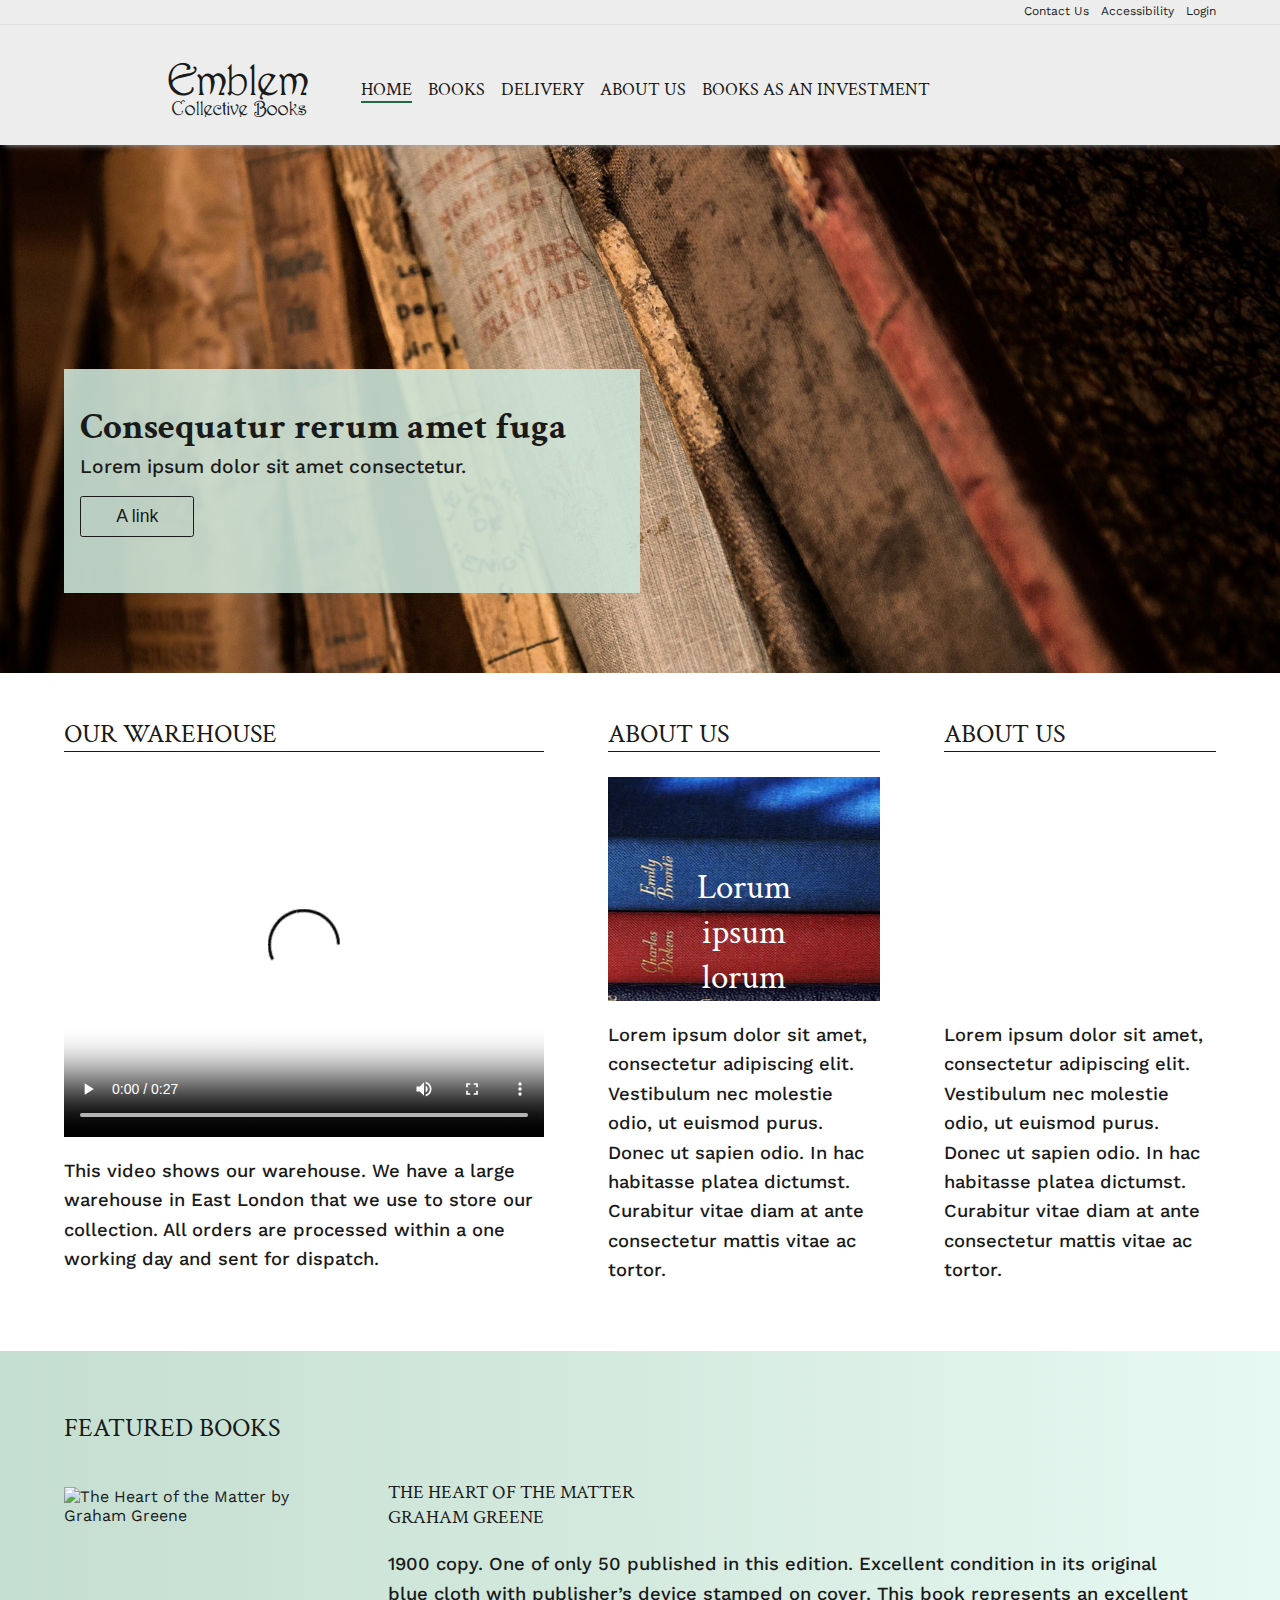
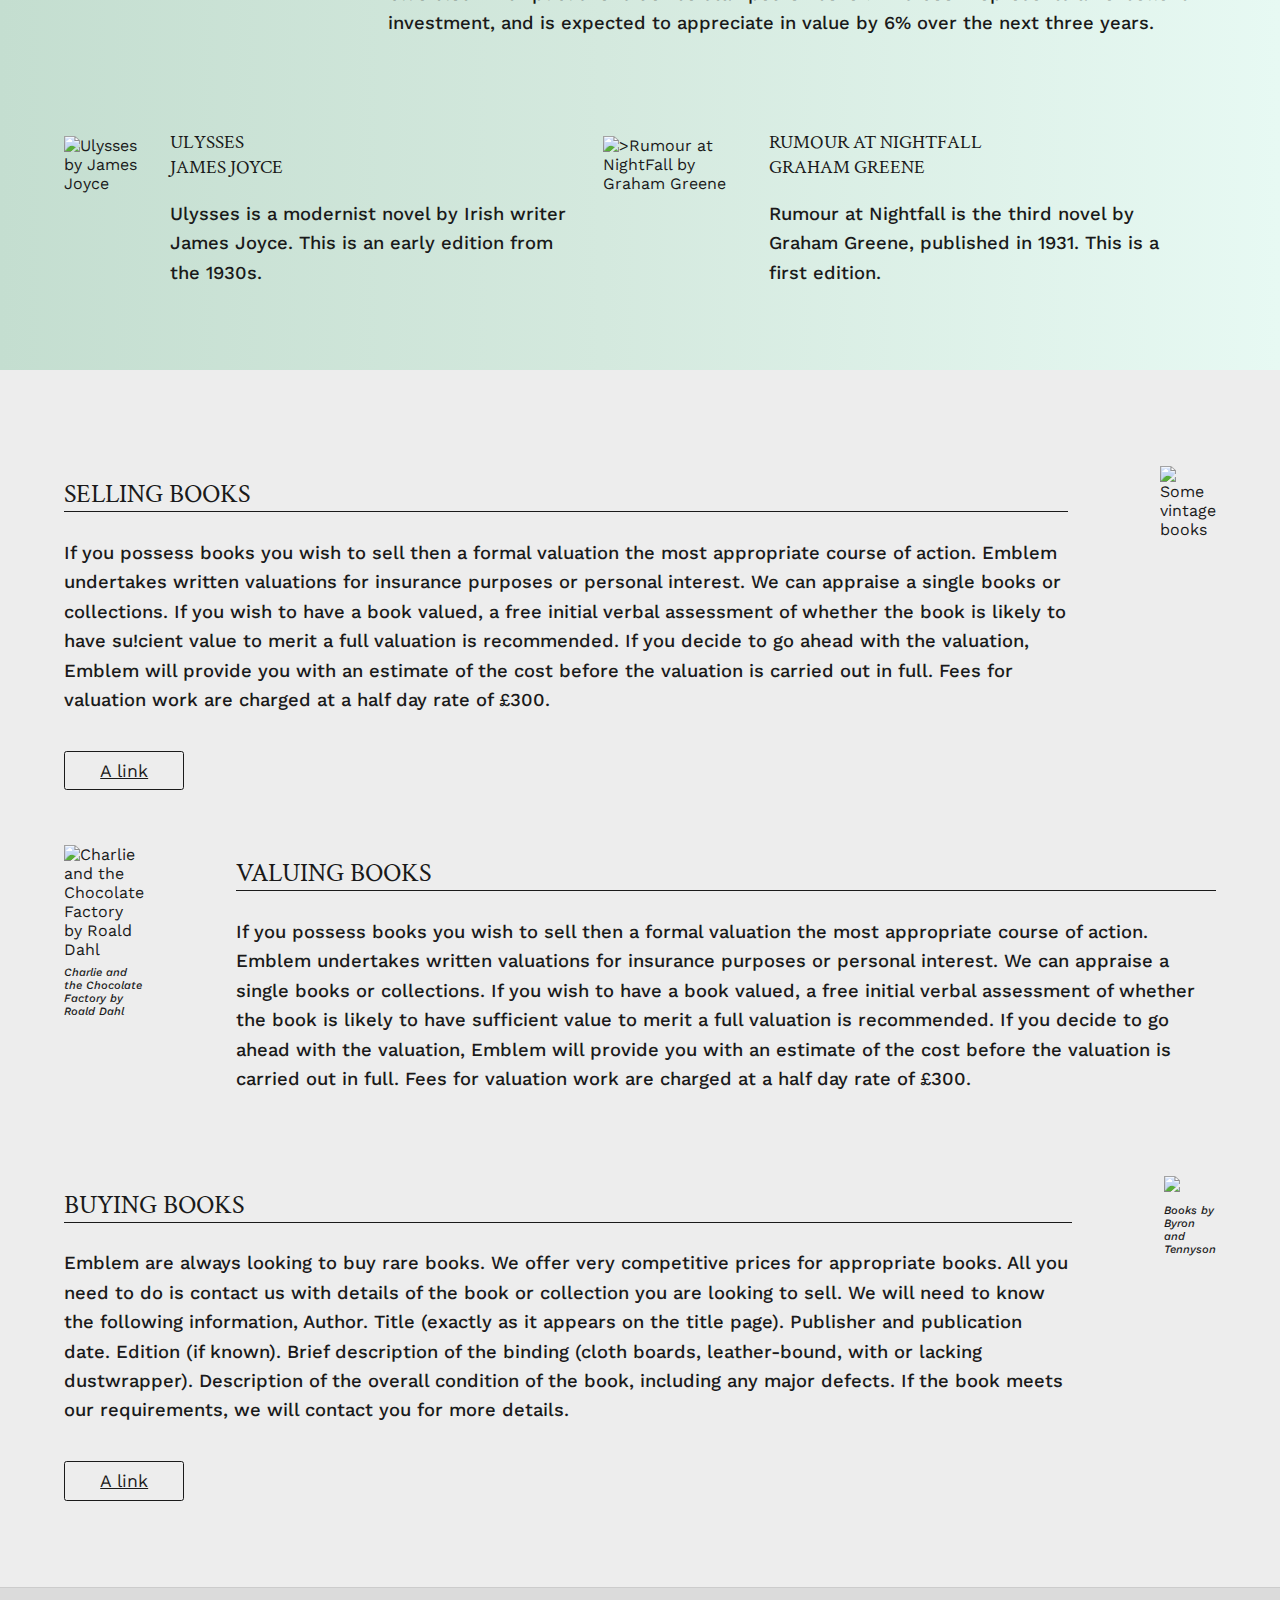
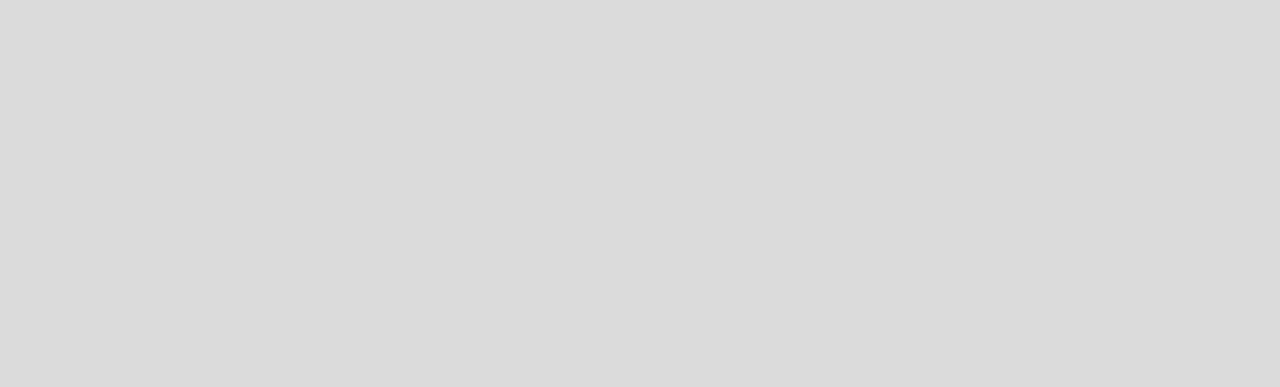
==== index.html @ 1618ce31 "add extra video" ====
<!DOCTYPE html>
<html lang="en">

<head>
    <meta charset="UTF-8">
    <meta name="viewport" content="width=device-width, initial-scale=1.0">
    <meta http-equiv="X-UA-Compatible" content="ie=edge">
    <style>
        @import url('https://fonts.googleapis.com/css?family=Crimson+Text|Work+Sans|Source+Sans+Pro');
    </style>
    <!--[if lt IE 9]>
    <script src="./js/html5shiv.js"></script> 
    <![endif]-->
    <link rel="stylesheet" href="./css/styles.css">

    <title>Document</title>
</head>

<body>
    <header class="mainheader" role="banner">
        <div class="skiplink">
            <a href="#content" title="Go to main content of
                page">Skip to main content</a>
        </div>
        <div class="commonlinkscontainer">
            <nav class="commonlinks" role="navigation">
                <ul>
                    <li><a href="#">Contact Us</a></li>
                    <li><a href="#">Accessibility</a></li>
                    <li><a href="#">Login</a></li>
                </ul>
            </nav>
        </div>
        <div class="logonav">
            <div class="nav-header">
                <div class="logo"></div>
                <h1>Emblem <span class="smaller">Collective Books</span></h1>
            </div>
            <nav role="navigation">
                <ul class="nav-links">
                    <li><a href="#" id="current">Home</a></li>
                    <li><a href="books.html" target="_blank">Books</a></li>
                    <li><a href="#">Delivery</a></li>
                    <li><a href="#">About Us</a></li>
                    <li><a href="#">Books as an investment</a></li>
                </ul>
            </nav>
        </div>
    </header>

    <div class="leadimage" role="banner">
        <!-- https://pixabay.com/photos/book-read-old-literature-pages-1659717/ -->
        <div class="positiontext">
            <div class="heading-text">
                <h2> Consequatur rerum amet fuga</h2>
                <p>Lorem ipsum dolor sit amet consectetur.</p>
                <button class="main-button">A link</button>
            </div>
        </div>
    </div>
    <main role="main" id="content">
        <div class="intro-container">
            <section class="intro-col lead">
                <h3>Our Warehouse</h3>
                <div class="center">
                    <video  width="480" height="360" controls
                        poster="./images/logos/emblem_logo.png" preload="metadata" aria-describedby="v1">
                        <source src="./video/emblem_video.webm" type="video/webm"/>
                        <source src="./video/emblem_video.mp4" type="video/mp4"/>
                        <source src="./video/emblem_video.ogg" type="video/ogg"/>
                        <p>Sorry, your browser does not support video.
                    </video>
                </div>
                <p id="v1">This video shows our warehouse. We have a large warehouse in East London that we use to store our collection. All orders
                    are processed within a one working day and sent for dispatch. </p>

            </section>
            <section class="intro-col">
                <h3>About us</h3>
                <div class="parentimage">
                    <div class="colimage" id="about">
                        <h4 class="abouttext">Lorum ipsum lorum ipusm </h4>
                    </div>
                </div>
                <p>Lorem ipsum dolor sit amet, consectetur adipiscing elit. Vestibulum nec molestie odio, ut euismod
                    purus. Donec ut sapien odio. In hac habitasse platea dictumst.
                    Curabitur vitae diam at ante consectetur mattis vitae ac tortor.</p>

            </section>
            <section class="intro-col">
                <h3>About us</h3>
                <div class="parentimage">
                    <div class="colimage" id="book">
                        <h4 class="abouttext">Lorum ipsum lorum ipusm </h4>
                    </div>
                </div>
                <p>Lorem ipsum dolor sit amet, consectetur adipiscing elit. Vestibulum nec molestie odio, ut euismod
                    purus. Donec ut sapien odio. In hac habitasse platea dictumst.
                    Curabitur vitae diam at ante consectetur mattis vitae ac tortor.</p>
            </section>
        </div>
        <div class="highlightcontainer">
            <section class="books">
                <h3>Featured Books</h3>
                <article class="booklist feature">
                    <figure>
                        <img src="./images/home/heartmatter.png" alt="The Heart of the Matter by Graham Greene">
                    </figure>
                    <div class="background"></div>
                    <div class="booktext">
                        <h4>The Heart of the Matter <span>Graham Greene</span></h4>
                        <p>1900 copy. One of only 50 published in this edition. Excellent condition in its original blue
                            cloth with publisher’s device stamped on cover. This book represents an excellent
                            investment, and is expected to
                            appreciate in value by 6% over the next three years.</p>
                    </div>
                </article>
                <div class="booklist">
                    <article class="non-featured">
                        <figure>
                            <img src="./images/home/joyce.png" alt="Ulysses by James Joyce">
                        </figure>

                        <div>
                            <h4>Ulysses <span>James Joyce</span></h4>
                            <p>Ulysses is a modernist novel by Irish writer James Joyce. This is an early edition from
                                the 1930s. </p>
                        </div>
                    </article>
                    <article class="non-featured">
                        <figure>
                            <img src="./images/home/rumour.png" alt=">Rumour at NightFall by Graham Greene">
                        </figure>
                        <div>
                            <h4>Rumour at NightFall <span>Graham Greene</span></h4>
                            <p>Rumour at Nightfall is the third novel by Graham Greene, published in 1931. This is a
                                first edition.</p>
                        </div>
                    </article>
                </div>
            </section>
        </div>
        <div class="container-secondary">
            <section class="bsvtext selling">
                <div class="text">
                    <h3>Selling Books</h3>
                    <p>If you possess books you wish to sell then a formal valuation the most appropriate course of
                        action. Emblem undertakes written valuations for insurance purposes or personal interest. We can
                        appraise a single books or collections.
                        If you wish to have a book valued, a free initial verbal assessment of whether the book is
                        likely to have su!cient value to merit a full valuation is recommended. If you decide to go
                        ahead with the valuation, Emblem will provide you with an estimate of the cost before the
                        valuation is carried out in full.
                        Fees for valuation work are charged at a half day rate of £300.
                    </p>
                    <a href="/" class="main-button dark">A link</a>
                </div>
                <figure>
                    <img src="./images/home/oldbooks.jpg" alt="Some vintage books">
                    <!-- CC from Flickr https://www.flickr.com/groups/67078055@N00/ -->
                </figure>
            </section>
            <section class="bsvtext valuing">
                <figure>
                    <img src="./images/home/charlie.jpg" alt="Charlie and the Chocolate Factory by Roald Dahl">
                    <figcaption>Charlie and the Chocolate Factory by Roald Dahl</figcaption>
                </figure>
                <div class="text">
                    <h3>Valuing Books</h3>
                    <p>If you possess books you wish to sell then a formal valuation the most appropriate course of
                        action. Emblem undertakes written valuations for insurance purposes or personal interest. We can
                        appraise a single books or collections.
                        If you wish to have a book valued, a free initial verbal assessment of whether the book is
                        likely to have sufficient value to merit a full valuation is recommended. If you decide to go
                        ahead with the valuation, Emblem will provide you with an estimate of the cost before the
                        valuation is carried out in full. Fees for valuation work are charged at a half day rate of
                        £300.

                    </p>
                </div>
            </section>
            <section class="bsvtext selling">
                <div class="text">
                    <h3>Buying books</h3>
                    <p>Emblem are always looking to buy rare books. We offer very competitive prices for appropriate
                        books. All you need to do is contact us with details of the book or collection you are looking
                        to sell. We will need to know the following information,

                        Author.
                        Title (exactly as it appears on the title page).
                        Publisher and publication date.
                        Edition (if known).
                        Brief description of the binding (cloth boards, leather-bound, with or lacking dustwrapper).
                        Description of the overall condition of the book, including any major defects.
                        If the book meets our requirements, we will contact you for more details.

                    </p>
                    <a href="/" class="main-button dark">A link</a>
                </div>
                <figure>
                    <img src="./images/home/byron.jpg">
                    <!-- CC from pxhere https://pxhere.com/en/photo/1457081 -->
                    <figcaption>Books by Byron and Tennyson</figcaption>
                </figure>
            </section>


        </div>
    </main>
    <div class="footercontainer">
        <footer role="contentinfo"></footer>
    </div>
</body>

</html>
---- css/styles.css ----
/* import font */
@font-face {
  font-family: Parisr;
  src: url('../fonts/parisr.woff') format("woff"),
    url('../fonts/parisr.eot?#iefix') format("embedded-opentype"),
    url('../fonts/parisr.ttf') format("truetype"),
    url('../fonts/parisr.svg') format("svg");
  font-weight: normal;
  font-style: normal;
}

/* browser resest */
* {
  box-sizing: border-box;
  padding: 0;
  margin: 0;
}
/* display all html5 elements as blocks */
section, article, header, footer, nav, aside, main {
  display: block; 
}
  

/* set font-size to 100% */
html {
  font-size: 100%;
}

/* global font-styles */
body {
  font-family: 'Work Sans', Helvetica, Arial, sans-serif;
  color: #1a1a1a;
}

.skiplink {
  position: absolute;
  left: -10000px;
}
.skiplink:focus {
left: 0;
background-color: #4c712b; color: #ffff00;
}


/* typography */
h1 {
  font-family: 'Parisr';
  font-size: 2.9em;
  display: block;
  line-height: .6em;
  color: #1a1a1a;
  font-weight: 300;
  display: inline-block;
}

h2 {
  font-family: 'Crimson Text', serif;

}

.intro  {
  font-size: 1.8em;
  text-transform: uppercase;
  border-bottom: 1px solid #1a1a1a;
}

h3 {
  font-size: 1.6em;
  margin: .5em 0 1em 0;
  font-family: 'Crimson Text', serif;
  font-weight: 200;
  text-transform: uppercase;
  border-bottom: 1px solid #1a1a1a;
}

h4 {
  font-size: 1.4em;
  margin: .5em 0 1em 0;
  font-family: 'Crimson Text', serif;
  font-weight: 200;
}

p {
  font-size: 1.15em;
  color: #1a1a1a;
  margin: 1em 0;
  line-height: 1.6em;
  font-weight: 500;
}

figcaption{
  font-size: .7em;
  color: #1a1a1a;
  margin-top: .7em;
  font-weight: 500;
  font-style: italic;

}

p a{
  color:#236841;
  font-weight: 900;
}



.leadimage h2 {

  color: #1a1a1a;
  line-height: 1em;
  margin-top: .6em;
  font-size: 2.3em;
  line-height: 1.1em;
}

.leadimage p {
  line-height: 1em;
 
  color: #1a1a1a;
  margin: .5em 0 .4em 0em;
  font-size: 1.2em;
}

.smaller {
  font-size: .45em;
  display: block;
  margin-left: .2em;
}


.mainheader {
  position: relative;
  width: 100%;
  background-color: #ededed;
  box-shadow: 0 4px 6px -4px #a7a4a4;
  z-index: 1;
}

.commonlinks {
  width: 90%;
  margin: auto;
}

.commonlinkscontainer {
  border-bottom: 1px solid #ddd;

  height: 1.55em;
  width: 100%;

}

.commonlinks ul {
  list-style: none;
  display: flex;
  justify-content: flex-end;
  padding-top: .25em;
}

.commonlinks li {
  font-size: .75em;
  padding-left: 1em;
}

.commonlinks li a {
  color: #1a1a1a;
  text-decoration: none;
}

.commonlinks li a:hover, a:focus {
  text-decoration: underline;
}

.logonav {
  display: flex;
  justify-content: flex-start;
  align-items: center;
  padding: 1em 0 .4em 0;
  width: 90%;
  margin: auto;
}

.nav-header {
  display: block;
  width: 18.2em;
  margin-bottom: 1em;
}

.logo {
  background-image: url('../images/logos/logo.png');
  height: 74px;
  width: 96px;
  display: inline-block;
  background-position: center;
  margin-right: .2em;
}

.nav-links li {
  list-style: none;
  display: inline-block;
  font-size: 1.15em;
  font-weight: 100;
  font-family: 'Crimson Text', Georgia, serif;
  text-transform: uppercase;
}

.nav-links li  a {
  margin: .4em .3em;
  text-decoration: none;
  color: #1a1a1a;
}

.nav-links a:hover, a:focus {
  border-bottom: 2px solid #226841;
  transition-duration: .1s;
 
}

#current {
  border-bottom: 2px solid #226841;
}

/* MEDAI QUERIES FOR HEADER/NAVIGATION */
@media (max-width:1024px) {
  .logonav {
    flex-direction: column;
    align-items: flex-start;
  }

  .nav-links {
    margin-bottom: 1em;
  }
}



@media (max-width:660px) {
  nav {
    width: 100%;
  }

  #current {

    background-color: #ededed;
    color: #1a1a1a;
    border-bottom: 1px solid #535353;
  }

  #current:hover ,  #current:focus{
    color: #226841;
  }

  .logonav {
    flex-direction: column;
    width: 90%;
  }

  .nav-links {
    height: auto;
    display: flex;
    flex-direction: column;
    background-color: #ededed;
  }

  .nav-links li a {
    display: block;
    color: #1a1a1a;
    border-bottom: 1px solid #535353;
    padding-bottom: .2em;
  }

  .nav-links li a:hover  a:focus{
    border-bottom: 1px solid #535353;
    background-color: #ededed;
    color: #226841;
    width: fit-content;
    font-weight: 900;
  }
}

/* lead image */

.leadimage {
  height: 33em;
  background-image: url('../images/home/book3.jpg');
  background-repeat: no-repeat;
  background-size: cover;
  background-position: center;
  position: relative;
  width: 100%;
  z-index: -1;

}

.positiontext {
  width: 90%;
  margin: auto;
}

/* .leadimage:before {
  content: '';
  position: absolute;
  top: 0;
  right: 0;
  bottom: 0;
  left: 0;
  background: linear-gradient(45deg, rgba(0, 0, 0, 0.75) 0%, rgba(0, 0, 0, 0) 100%);
  opacity: .6;
} */

.main-button {
  border: 1px solid #1a1a1a;
  background-color: rgba(255, 255, 255, 0);
  color: #1a1a1a;
  padding: .5em 2em;
  font-size: 1.2em;
  border-radius: .15em;
  margin-top: .7em;
  font-size: 1.1em;
}

.main-button.dark {
  border: 1px solid #1a1a1a;
  background-color: rgba(255, 255, 255, 0);
  color: #1a1a1a;
  padding: .5em 2em;
  margin-top: 2.7em;
}

.main-button:hover, .main-button:focus  {
  background-color: #f5f5f5;
  color: #1a1a1a;
  transition: .3s;
  border: 1px solid #1a1a1a;
}

.main-button.dark:hover, .main-button.dark:focus{
  background-color: #1a1a1a;
  color: #f5f5f5;
  transition: .3s;
  border: 1px solid #f5f5f5;
}


.heading-text {
  width: 36em;
  background-color: rgba(204, 227, 215, 0.9);
  padding: 1em;
  height: 14em;
  position: relative;
  top: 14em;
}

main {
  width: 100%;
}

.intro-container {
  width: 90%;
  margin: auto;
  display: flex;
  flex-direction: row;
  flex-wrap: wrap;
  padding: 1em 0 3em 0;
  justify-content: space-between;
}

.intro-col {
  width: 17em;
  text-align: left;
  margin-top: 1em;
}

.intro-col.lead {
  width: 480px;
}

video {
  display: block;
}

.parentimage {
  width: 17em;
  height: 14em;
  margin: auto;
  overflow: hidden;
}

.colimage {
  width: 100%;
  height: 100%;
  background-repeat: no-repeat;
  -webkit-transition: all .5s;
  -moz-transition: all .5s;
  -o-transition: all .5s;
  transition: all .5s;
  background-position: center;
}

#about {
  background-image: url('../images/home/wuthering.jpg');
  background-position: center;
}
#book {
  background-image: url('../gatsby.jpg');
  
}


.colimage h4 {
  display: block;
  font-size: 35px;
  color: #ffffff !important;
  font-family: sans-serif;
  text-align: center;
  margin: auto;
  font-family: 'Crimson Text', serif;
  height: 50px;
  cursor: pointer;
  position: relative;
  top: 2.5em;
  /*text-decoration: none;*/
}


.colimage:before {
  content: "";
  display: none;
  height: 100%;
  width: 100%;
  position: absolute;
  top: 0;
  left: 0;
  background-color: rgba(145, 180, 162, 0.897);
}

.parentimage:hover .colimage:before,
.parentimage:focus .colimage:before {
  display: block;
}

.parentimage:hover .colimage,
.parentimage:focus .colimage {
  transform: scale(1.2);
}

@media (max-width:1024px) {
  .heading-text {
    top: 12.5em;
    width: 85%;
  }

  .intro-container {
    flex-direction: column;
    width: 85%;
  }

  .intro-col {
    width: 100%;
    margin: 1em auto;
  }

  .intro-col.lead {
    width: 100%;
    margin: 1em auto;
  }


  .parentimage {
    width: 25em;
    margin: auto;
    height: 18.75em;
  }

  .center {
    width: 25em;
    margin: auto;
  }
  /* video needs to be smaller on smaller screens - otherwise width is defined in html  */
  video {
    width: 400px;
    height: 300px;
  }

}

.abouttext {

  width: 60%;
  color: white;
  font-size: 2.5em;
  font-family: 'Crimson Text';
}

.highlightcontainer {
  background: rgb(196, 222, 208);
  background: linear-gradient(90deg, rgba(196, 222, 208, 1) 0%, rgba(212, 233, 222, 1) 47%, rgba(231, 249, 243, 1) 100%);
  padding: 3em 0 2em 0;
}

.books {
  width: 90%;
  margin: auto;
}

.books h3 {
  border-bottom: 0;
}

.booklist.feature {
  display: flex;
  justify-content: flex-start;
  padding-bottom: 1em;
  flex-wrap: nowrap;
}


.booklist {
  display: flex;
  justify-content: space-between;
  padding-right: 1em;
}



.booklist span {
  display: block;
}



.booklist h4 {
  font-size: 1.2em;
  text-transform: uppercase;
}



.booktext {
  width: 85%;

  padding-bottom: 3em;
}

.non-featured {
  display: flex;
  justify-content: flex-start;
  padding-bottom: 2em;
  padding-right: 2em;
}

.books img {
  margin: 1em 2em 0 0;
}

@media (max-width:1024px) {
  .books {
    width: 85%;

  }

  .booklist {
    flex-direction: column;
  }

  .booklist.feature {
    flex-direction: row;
  }

  .booktext {
    width: auto;
    padding-bottom: 0;
  }

  .non-featured {
    padding-right: 0;
  }
}






.container-secondary {
  background-color: #ededed;
  width: 100%;

  padding: 4em 0;



}


.bsvtext {
  padding: 2em 0;
  display: flex;
  justify-content: space-between;
  width: 90%;
  margin: auto;


}


.bsvtext.selling h3 {
  margin-right: 3.59375em;

}


.bsvtext.selling p {
  margin-right: 5em;
  padding-bottom: 1.5em;
}

.bsvtext.valuing p {
  margin-left: 5em;
}

.bsvtext.valuing h3 {
  margin-left: 3.59375em;
}

.bsv.selling img {
  width: 25em;
  height: auto;
  margin-top: 3em;
}



@media (max-width:1024px) {

  .bsvtext {
    padding: 1em 0;
    display: flex;
    flex-direction: column;
  }

  .bsvtext img {
    display: none;
  }

  .bsvtext.valuing h3 {
    margin-left: 0;
  }
  .bsvtext.selling h3 {
    margin-right: 0em;

  }

  .bsvtext.valuing p {
    margin: 1em 0;
  }

  .bsvtext.selling p {
    margin: 1em 0;
  }

}


.footercontainer {
  border-top: 1px solid #cccccc;
  background-color: #DBDBDB;
  height: 25em;
}
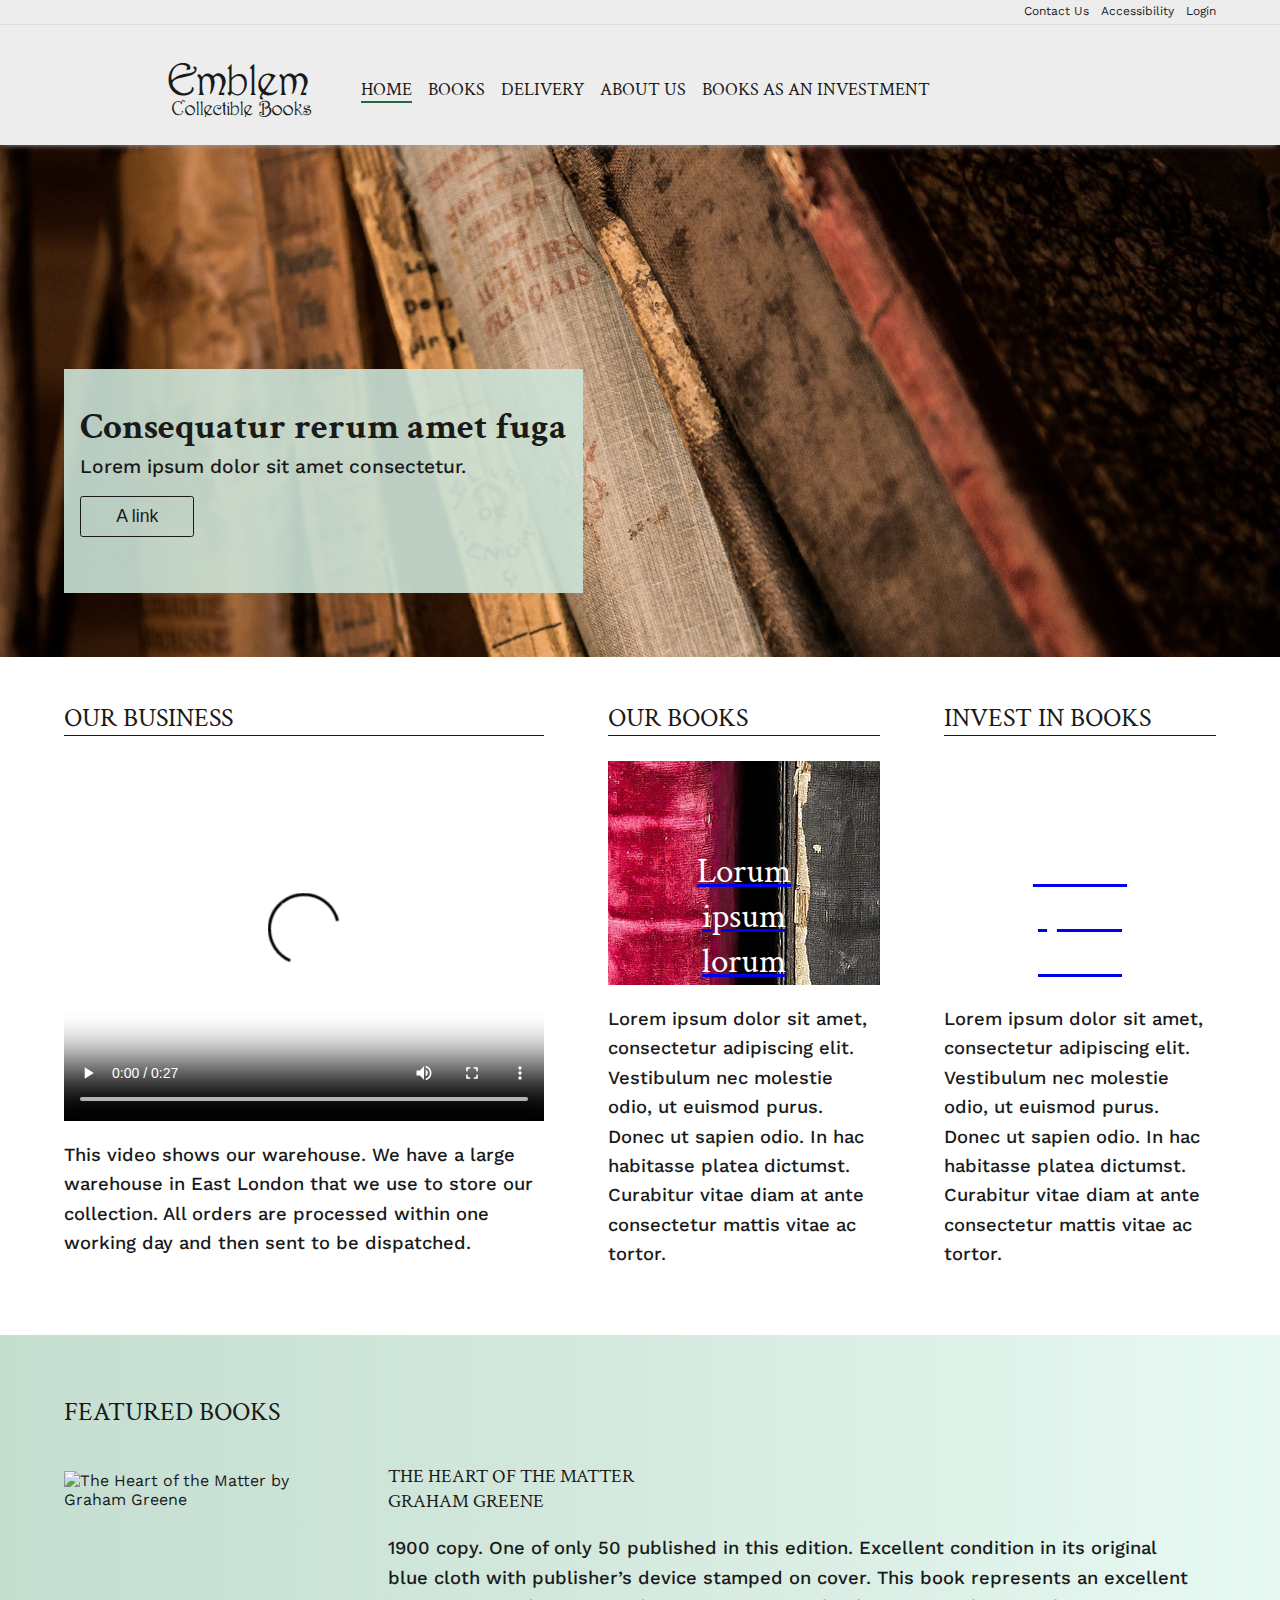
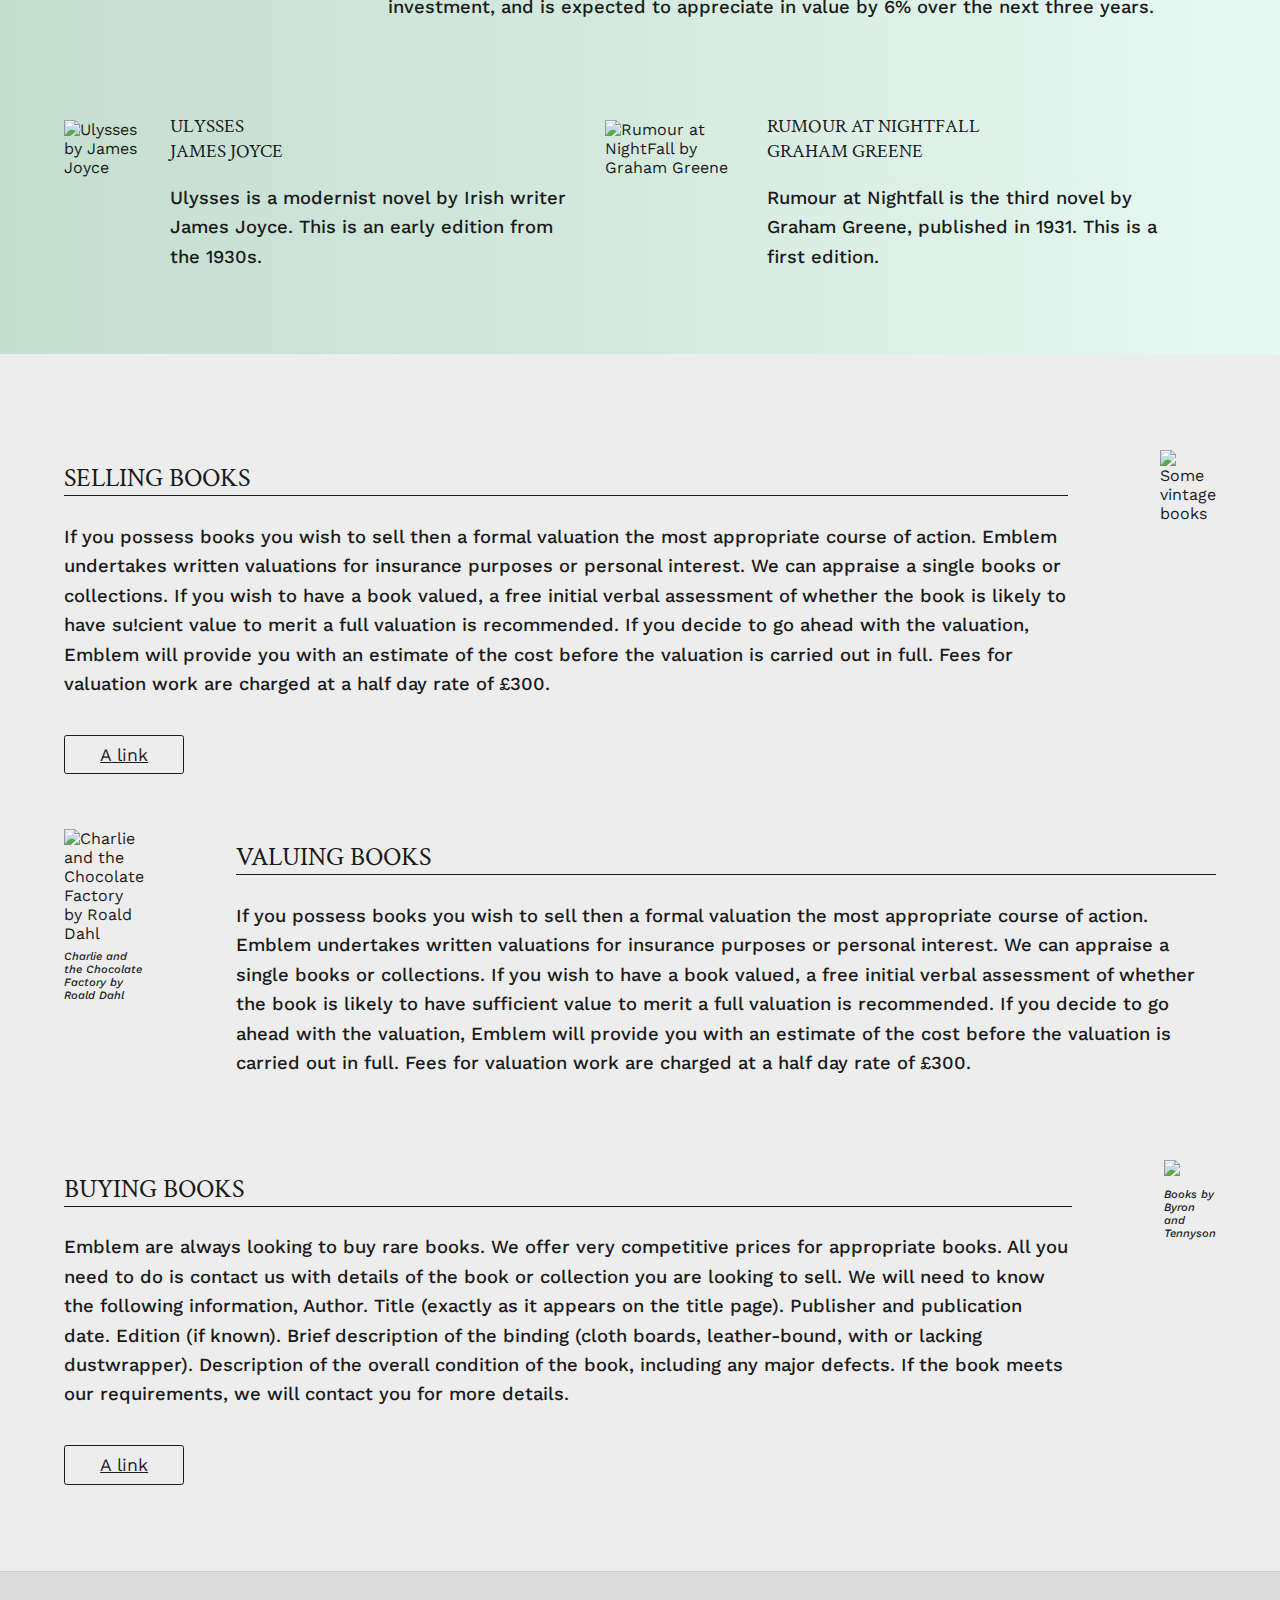
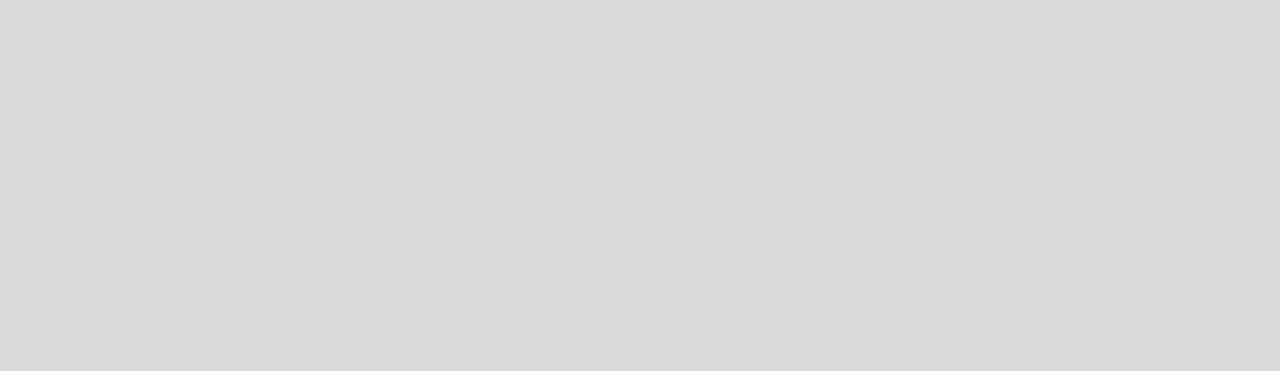
==== commit 72836217: "further tidying 19th cen page" ====
--- a/index.html
+++ b/index.html
@@ -34,12 +34,12 @@
         <div class="logonav">
             <div class="nav-header">
                 <div class="logo"></div>
-                <h1>Emblem <span class="smaller">Collective Books</span></h1>
+                <h1>Emblem <span class="smaller">Collectible Books</span></h1>
             </div>
             <nav role="navigation">
                 <ul class="nav-links">
                     <li><a href="#" id="current">Home</a></li>
-                    <li><a href="books.html" target="_blank">Books</a></li>
+                    <li><a href="books.html">Books</a></li>
                     <li><a href="#">Delivery</a></li>
                     <li><a href="#">About Us</a></li>
                     <li><a href="#">Books as an investment</a></li>
@@ -61,26 +61,29 @@
     <main role="main" id="content">
         <div class="intro-container">
             <section class="intro-col lead">
-                <h3>Our Warehouse</h3>
+                <h3>Our Business</h3>
                 <div class="center">
                     <video  width="480" height="360" controls
                         poster="./images/logos/emblem_logo.png" preload="metadata" aria-describedby="v1">
                         <source src="./video/emblem_video.webm" type="video/webm"/>
                         <source src="./video/emblem_video.mp4" type="video/mp4"/>
                         <source src="./video/emblem_video.ogg" type="video/ogg"/>
-                        <p>Sorry, your browser does not support video.
+                        <p>Sorry, your browser does not support video.</p>
                     </video>
                 </div>
                 <p id="v1">This video shows our warehouse. We have a large warehouse in East London that we use to store our collection. All orders
-                    are processed within a one working day and sent for dispatch. </p>
+                    are processed within one working day and then sent to be dispatched. </p>
 
             </section>
             <section class="intro-col">
-                <h3>About us</h3>
+                <h3>Our Books</h3>
                 <div class="parentimage">
+                 <a href="books.html">
                     <div class="colimage" id="about">
+                           <!-- cc from https://pixabay.com/photos/book-read-old-literature-pages-1659717/ -->
                         <h4 class="abouttext">Lorum ipsum lorum ipusm </h4>
                     </div>
+                    </a>
                 </div>
                 <p>Lorem ipsum dolor sit amet, consectetur adipiscing elit. Vestibulum nec molestie odio, ut euismod
                     purus. Donec ut sapien odio. In hac habitasse platea dictumst.
@@ -88,11 +91,14 @@
 
             </section>
             <section class="intro-col">
-                <h3>About us</h3>
+                <h3>Invest in Books</h3>
                 <div class="parentimage">
-                    <div class="colimage" id="book">
-                        <h4 class="abouttext">Lorum ipsum lorum ipusm </h4>
-                    </div>
+                    <a href="#">
+                        <div class="colimage" id="book">
+                            <!-- C from sothebys -->
+                            <h4 class="abouttext">Lorum ipsum lorum ipusm </h4>
+                        </div>
+                    </a>
                 </div>
                 <p>Lorem ipsum dolor sit amet, consectetur adipiscing elit. Vestibulum nec molestie odio, ut euismod
                     purus. Donec ut sapien odio. In hac habitasse platea dictumst.
@@ -129,7 +135,7 @@
                     </article>
                     <article class="non-featured">
                         <figure>
-                            <img src="./images/home/rumour.png" alt=">Rumour at NightFall by Graham Greene">
+                            <img src="./images/home/rumour.png" alt="Rumour at NightFall by Graham Greene">
                         </figure>
                         <div>
                             <h4>Rumour at NightFall <span>Graham Greene</span></h4>
--- a/css/styles.css
+++ b/css/styles.css
@@ -194,6 +194,52 @@
   margin-right: .2em;
 }
 
+/* breadcrumbs navigation */
+
+.breadcrumbs {
+  width: 90%;
+  margin: auto;
+}
+
+.breadcrumbs ul {
+  margin-top: 1.5em;
+  list-style: none;
+  font-size: .95em;
+}
+
+.breadcrumbs li {
+  width: auto;
+  /* padding: 0 .8em .3em .8em; */
+  margin-right: 1em;
+  display: inline-block;
+  font-weight: 100;
+}
+
+.breadcrumbs li a {
+  color: #236841;
+  text-decoration: none;
+}
+
+.breadcrumbs li a:hover, a:focus {
+  color: #236841;
+  text-decoration: underline;
+}
+/* icon for breadcrumbs */
+i {
+  border: solid black;
+  border-width: 0 1px 1px 0;
+  display: inline-block;
+  padding: 3.5px;
+  margin-left: 5px;
+}
+
+.right {
+  transform: rotate(-45deg);
+  -webkit-transform: rotate(-45deg);
+}
+
+/* main navigation */
+
 .nav-links li {
   list-style: none;
   display: inline-block;
@@ -210,7 +256,7 @@
 }
 
 .nav-links a:hover, a:focus {
-  border-bottom: 2px solid #226841;
+  color: #226841;
   transition-duration: .1s;
  
 }
@@ -225,13 +271,10 @@
     flex-direction: column;
     align-items: flex-start;
   }
-
   .nav-links {
     margin-bottom: 1em;
   }
 }
-
-
 
 @media (max-width:660px) {
   nav {
@@ -280,7 +323,7 @@
 /* lead image */
 
 .leadimage {
-  height: 33em;
+  height: 32em;
   background-image: url('../images/home/book3.jpg');
   background-repeat: no-repeat;
   background-size: cover;
@@ -342,12 +385,13 @@
 
 
 .heading-text {
-  width: 36em;
+  width: auto;
   background-color: rgba(204, 227, 215, 0.9);
   padding: 1em;
   height: 14em;
   position: relative;
   top: 14em;
+  display: inline-block;
 }
 
 main {
@@ -397,11 +441,11 @@
 }
 
 #about {
-  background-image: url('../images/home/wuthering.jpg');
+  background-image: url('../images/home/bookslead.jpg');
   background-position: center;
 }
 #book {
-  background-image: url('../gatsby.jpg');
+  background-image: url('../images/home/stevenson.jpg');
   
 }
 
@@ -445,8 +489,7 @@
 
 @media (max-width:1024px) {
   .heading-text {
-    top: 12.5em;
-    width: 85%;
+    top: 12.5em;  
   }
 
   .intro-container {
@@ -463,7 +506,15 @@
     width: 100%;
     margin: 1em auto;
   }
-
+  #about {
+    background-image: url('../images/home/bookslead400.jpg');
+    background-position: center;
+  }
+  #book {
+    background-image: url('../images/home/stevenson400.jpg');
+    
+  }
+  
 
   .parentimage {
     width: 25em;
@@ -480,6 +531,13 @@
     width: 400px;
     height: 300px;
   }
+
+}
+@media (max-width:660px){
+.heading-text{
+  height: 16em;
+ 
+}
 
 }
 
@@ -574,6 +632,7 @@
   .non-featured {
     padding-right: 0;
   }
+
 }
 
 
@@ -638,7 +697,7 @@
     flex-direction: column;
   }
 
-  .bsvtext img {
+  .bsvtext figure {
     display: none;
   }
 
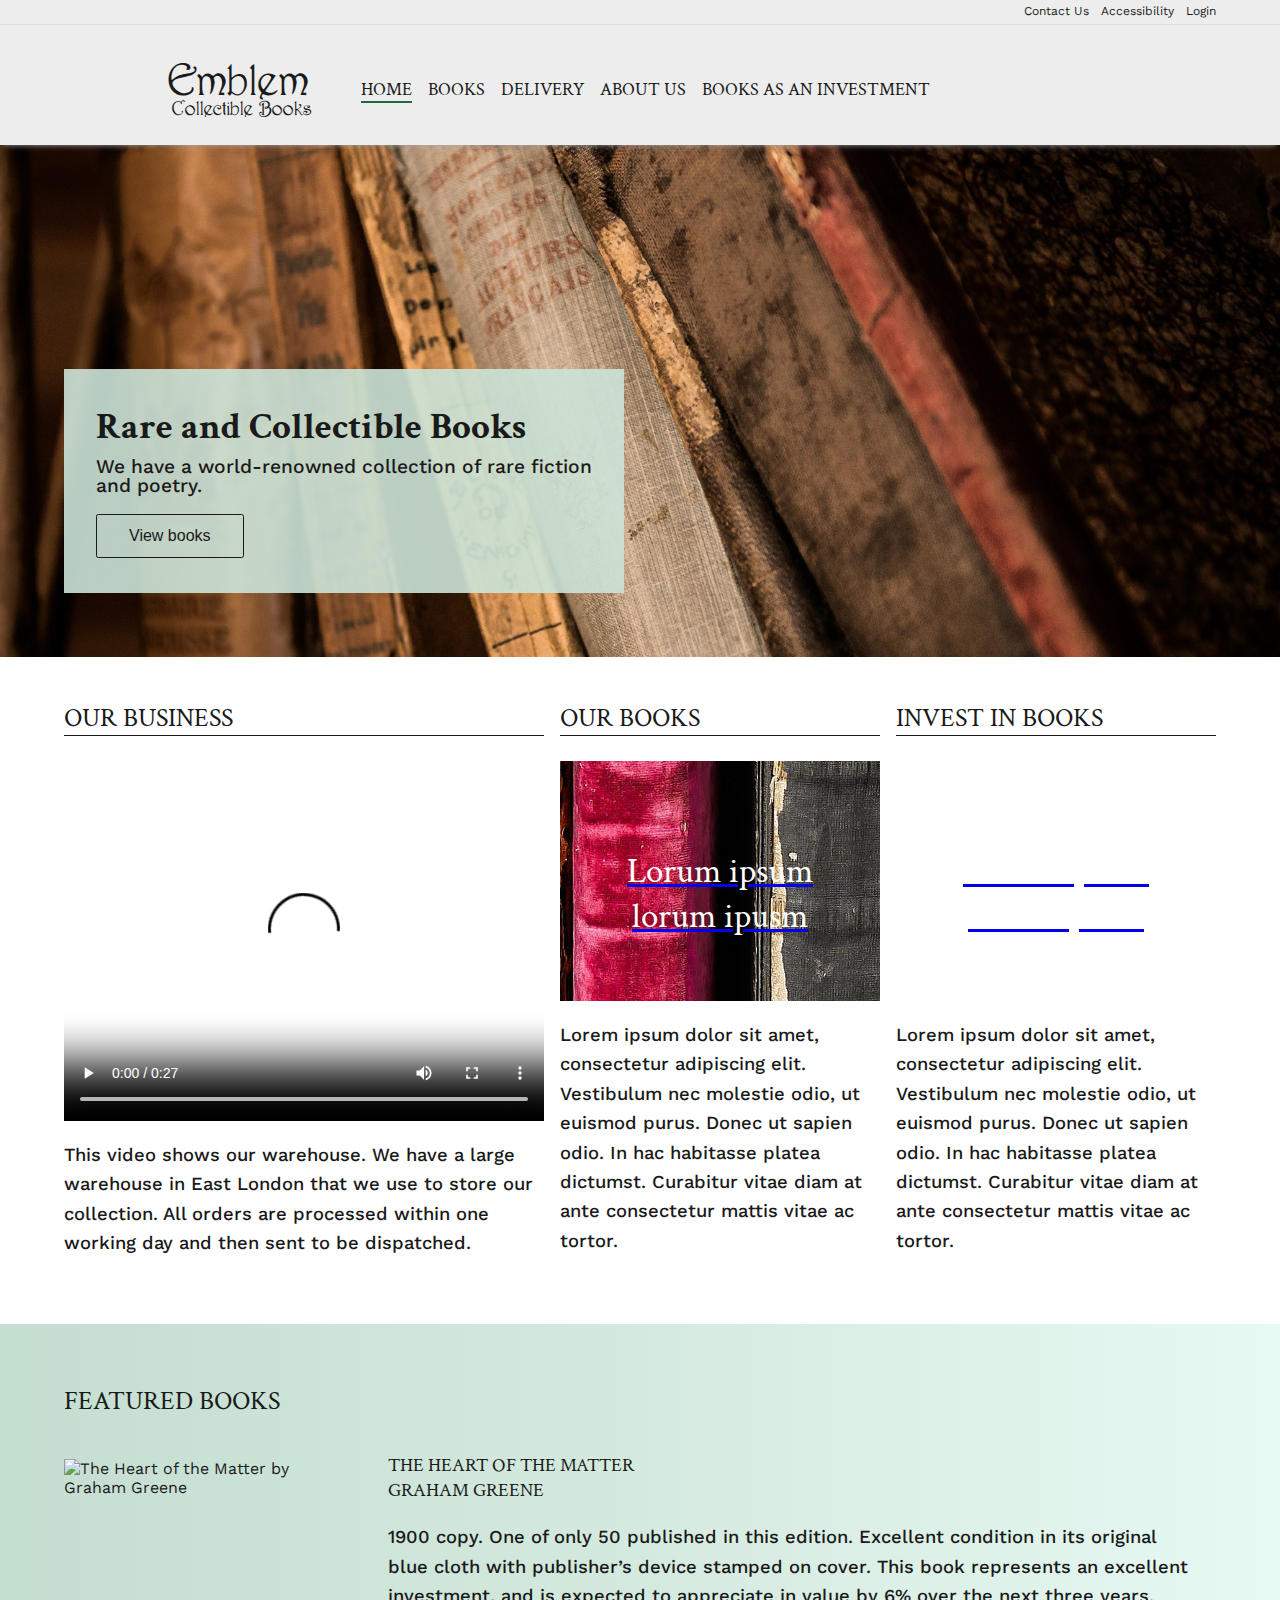
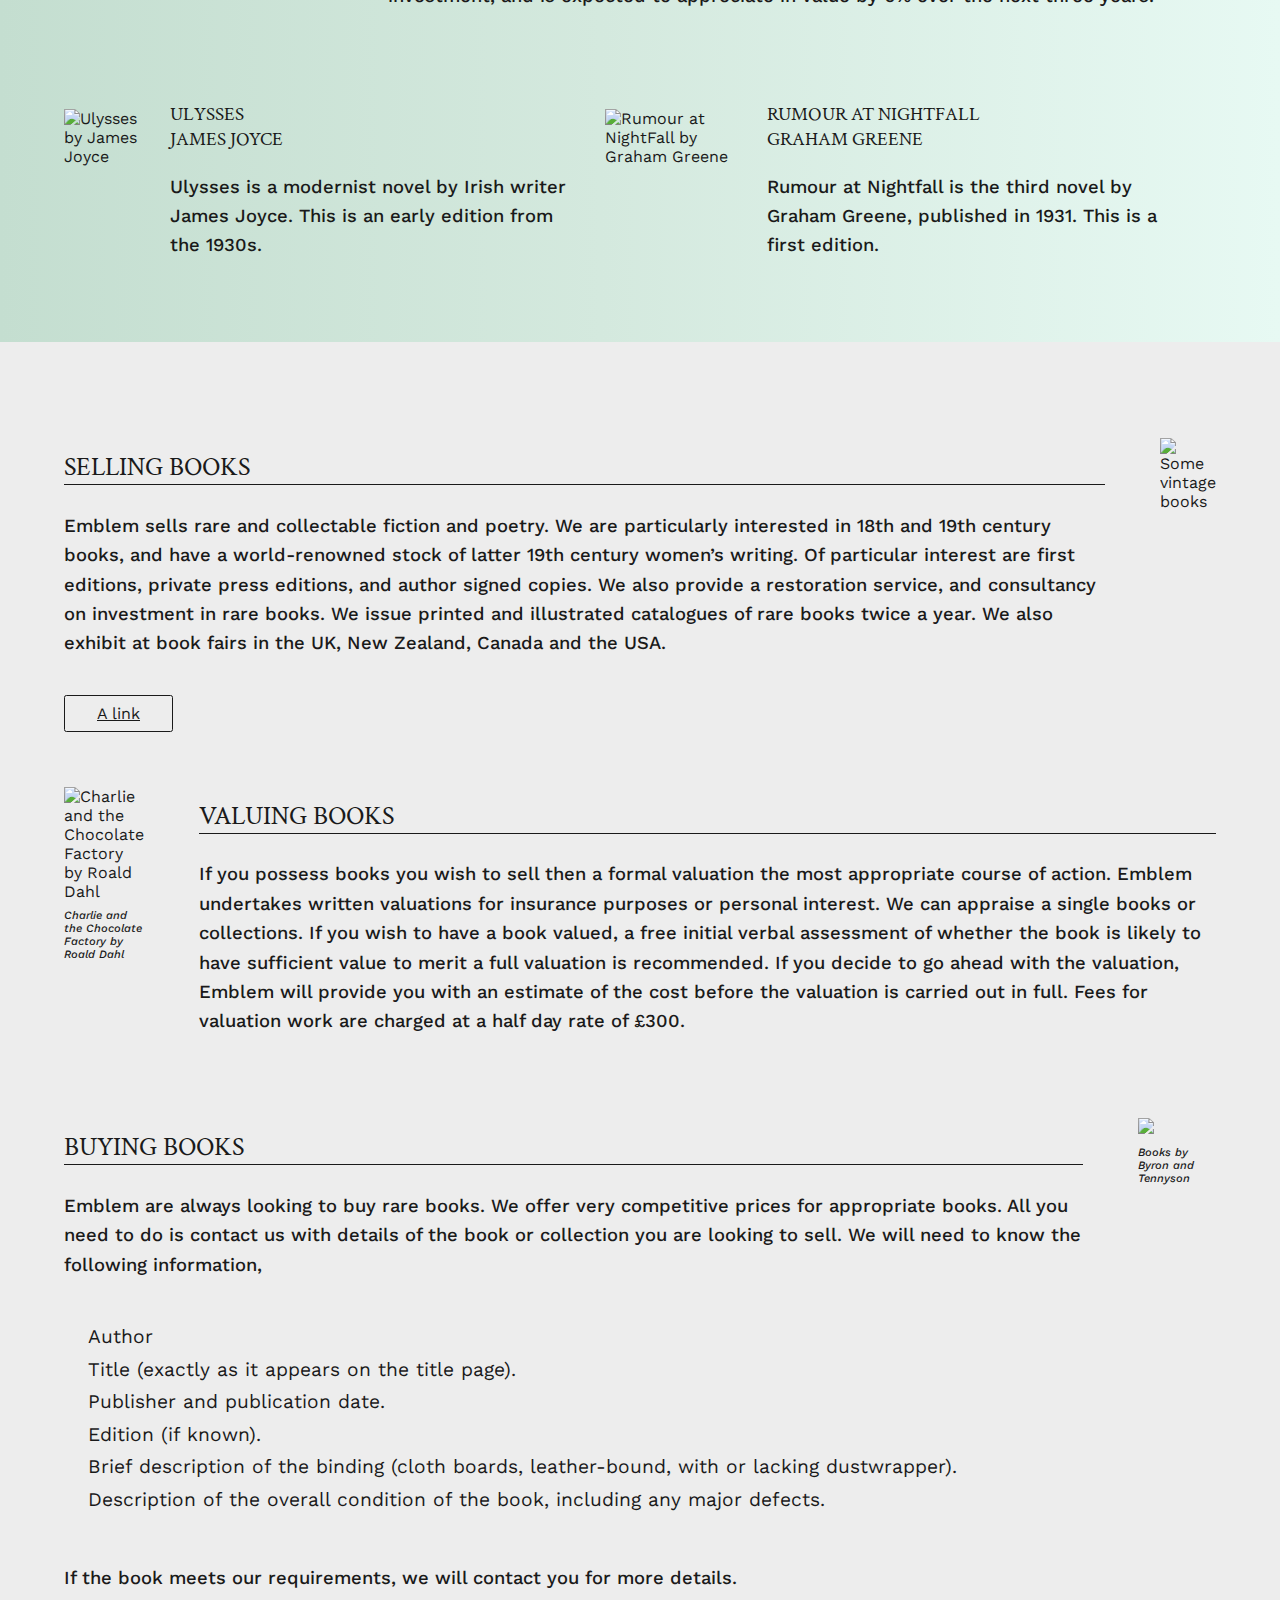
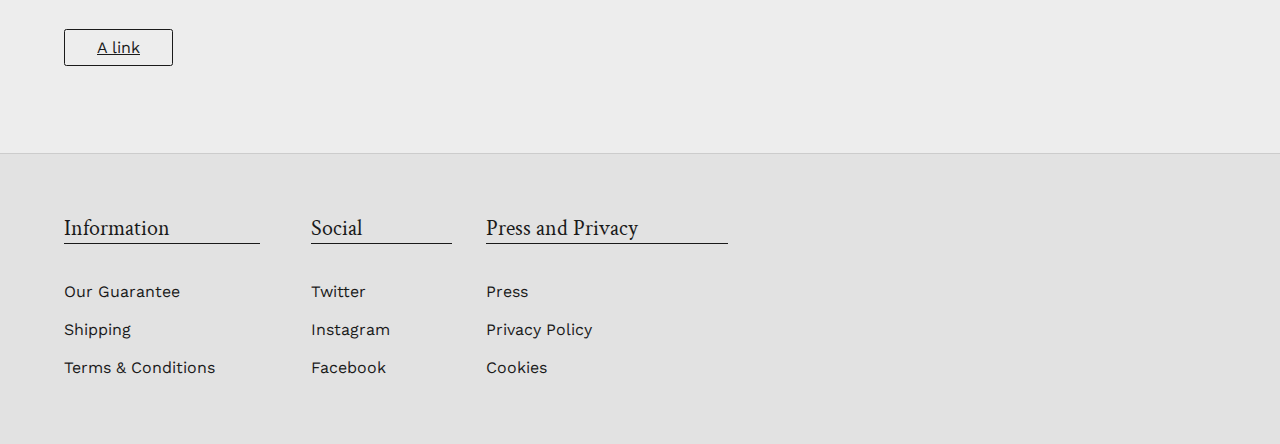
==== commit 869b9452: "respsonsive changes" ====
--- a/index.html
+++ b/index.html
@@ -52,9 +52,11 @@
         <!-- https://pixabay.com/photos/book-read-old-literature-pages-1659717/ -->
         <div class="positiontext">
             <div class="heading-text">
-                <h2> Consequatur rerum amet fuga</h2>
-                <p>Lorem ipsum dolor sit amet consectetur.</p>
-                <button class="main-button">A link</button>
+                <h2>Rare and Collectible Books</h2>
+                <p> We have a world-renowned collection
+                    of rare fiction and poetry.
+                </p>
+                <button class="main-button">View books</button>
             </div>
         </div>
     </div>
@@ -63,26 +65,27 @@
             <section class="intro-col lead">
                 <h3>Our Business</h3>
                 <div class="center">
-                    <video  width="480" height="360" controls
-                        poster="./images/logos/emblem_logo.png" preload="metadata" aria-describedby="v1">
-                        <source src="./video/emblem_video.webm" type="video/webm"/>
-                        <source src="./video/emblem_video.mp4" type="video/mp4"/>
-                        <source src="./video/emblem_video.ogg" type="video/ogg"/>
+                    <video width="480" height="360" controls poster="./images/logos/emblem_logo.png" preload="metadata"
+                        aria-describedby="v1">
+                        <source src="./video/emblem_video.webm" type="video/webm" />
+                        <source src="./video/emblem_video.mp4" type="video/mp4" />
+                        <source src="./video/emblem_video.ogg" type="video/ogg" />
                         <p>Sorry, your browser does not support video.</p>
                     </video>
                 </div>
-                <p id="v1">This video shows our warehouse. We have a large warehouse in East London that we use to store our collection. All orders
+                <p id="v1">This video shows our warehouse. We have a large warehouse in East London that we use to store
+                    our collection. All orders
                     are processed within one working day and then sent to be dispatched. </p>
 
             </section>
             <section class="intro-col">
                 <h3>Our Books</h3>
                 <div class="parentimage">
-                 <a href="books.html">
-                    <div class="colimage" id="about">
-                           <!-- cc from https://pixabay.com/photos/book-read-old-literature-pages-1659717/ -->
-                        <h4 class="abouttext">Lorum ipsum lorum ipusm </h4>
-                    </div>
+                    <a href="books.html">
+                        <div class="colimage" id="about">
+                            <!-- cc from https://pixabay.com/photos/book-read-old-literature-pages-1659717/ -->
+                            <h4 class="abouttext">Lorum ipsum lorum ipusm </h4>
+                        </div>
                     </a>
                 </div>
                 <p>Lorem ipsum dolor sit amet, consectetur adipiscing elit. Vestibulum nec molestie odio, ut euismod
@@ -112,7 +115,7 @@
                     <figure>
                         <img src="./images/home/heartmatter.png" alt="The Heart of the Matter by Graham Greene">
                     </figure>
-                    <div class="background"></div>
+                    
                     <div class="booktext">
                         <h4>The Heart of the Matter <span>Graham Greene</span></h4>
                         <p>1900 copy. One of only 50 published in this edition. Excellent condition in its original blue
@@ -150,14 +153,13 @@
             <section class="bsvtext selling">
                 <div class="text">
                     <h3>Selling Books</h3>
-                    <p>If you possess books you wish to sell then a formal valuation the most appropriate course of
-                        action. Emblem undertakes written valuations for insurance purposes or personal interest. We can
-                        appraise a single books or collections.
-                        If you wish to have a book valued, a free initial verbal assessment of whether the book is
-                        likely to have su!cient value to merit a full valuation is recommended. If you decide to go
-                        ahead with the valuation, Emblem will provide you with an estimate of the cost before the
-                        valuation is carried out in full.
-                        Fees for valuation work are charged at a half day rate of £300.
+                    <p>Emblem sells rare and collectable fiction and poetry. We are particularly interested in 18th and
+                        19th century books, and have a world-renowned stock of latter 19th century women’s writing. Of
+                        particular interest are first editions, private press editions, and author signed copies. We
+                        also provide a restoration service, and consultancy on investment in rare books. We issue
+                        printed and illustrated
+                        catalogues of rare books twice a year. We also exhibit at book fairs in the UK, New Zealand,
+                        Canada and the USA.
                     </p>
                     <a href="/" class="main-button dark">A link</a>
                 </div>
@@ -180,9 +182,7 @@
                         likely to have sufficient value to merit a full valuation is recommended. If you decide to go
                         ahead with the valuation, Emblem will provide you with an estimate of the cost before the
                         valuation is carried out in full. Fees for valuation work are charged at a half day rate of
-                        £300.
-
-                    </p>
+                        £300.</p>
                 </div>
             </section>
             <section class="bsvtext selling">
@@ -191,17 +191,21 @@
                     <p>Emblem are always looking to buy rare books. We offer very competitive prices for appropriate
                         books. All you need to do is contact us with details of the book or collection you are looking
                         to sell. We will need to know the following information,
-
-                        Author.
-                        Title (exactly as it appears on the title page).
-                        Publisher and publication date.
-                        Edition (if known).
-                        Brief description of the binding (cloth boards, leather-bound, with or lacking dustwrapper).
-                        Description of the overall condition of the book, including any major defects.
-                        If the book meets our requirements, we will contact you for more details.
-
-                    </p>
-                    <a href="/" class="main-button dark">A link</a>
+                        <ul>
+
+                            <li> Author </li>
+                            <li>Title (exactly as it appears on the title page).</li>
+                            <li>Publisher and publication date.</li>
+                            <li>Edition (if known).</li>
+                            <li>Brief description of the binding (cloth boards, leather-bound, with or lacking
+                                dustwrapper).</li>
+                            <li> Description of the overall condition of the book, including any major defects.</li>
+
+                        </ul>
+
+
+                        <p> If the book meets our requirements, we will contact you for more details.</p>
+                        <a href="/" class="main-button dark">A link</a>
                 </div>
                 <figure>
                     <img src="./images/home/byron.jpg">
@@ -214,7 +218,38 @@
         </div>
     </main>
     <div class="footercontainer">
-        <footer role="contentinfo"></footer>
+        <footer role="contentinfo">
+            <div>
+                <h4>Information</h4>
+                <nav class="footer" role="navigation">
+                    <ul>
+                        <li><a href="#">Our Guarantee</a></li>
+                        <li><a href="#">Shipping</a></li>
+                        <li><a href="#">Terms & Conditions</a></li>
+                    </ul>
+                </nav>
+            </div>
+            <div>
+                <h4>Social</h4>
+                <nav class="footer" role="navigation">
+                    <ul>
+                        <li><a href="#">Twitter</a></li>
+                        <li><a href="#">Instagram</a></li>
+                        <li><a href="#">Facebook</a></li>
+                    </ul>
+                </nav>
+            </div>
+            <div>
+                <h4>Press and Privacy</h4>
+                <nav class="footer" role="navigation">
+                    <ul>
+                        <li><a href="#">Press</a></li>
+                        <li><a href="#">Privacy Policy</a></li>
+                        <li><a href="#">Cookies</a></li>
+                    </ul>
+                </nav>
+            </div>
+        </footer>
     </div>
 </body>
 
--- a/css/styles.css
+++ b/css/styles.css
@@ -54,7 +54,7 @@
 }
 
 h2 {
-  font-family: 'Crimson Text', serif;
+  font-family: 'Crimson Text', Georgia, serif;
 
 }
 
@@ -67,7 +67,7 @@
 h3 {
   font-size: 1.6em;
   margin: .5em 0 1em 0;
-  font-family: 'Crimson Text', serif;
+  font-family: 'Crimson Text', Georgia, serif;
   font-weight: 200;
   text-transform: uppercase;
   border-bottom: 1px solid #1a1a1a;
@@ -76,7 +76,7 @@
 h4 {
   font-size: 1.4em;
   margin: .5em 0 1em 0;
-  font-family: 'Crimson Text', serif;
+  font-family: 'Crimson Text', Georgia, serif;
   font-weight: 200;
 }
 
@@ -339,26 +339,15 @@
   margin: auto;
 }
 
-/* .leadimage:before {
-  content: '';
-  position: absolute;
-  top: 0;
-  right: 0;
-  bottom: 0;
-  left: 0;
-  background: linear-gradient(45deg, rgba(0, 0, 0, 0.75) 0%, rgba(0, 0, 0, 0) 100%);
-  opacity: .6;
-} */
-
 .main-button {
   border: 1px solid #1a1a1a;
   background-color: rgba(255, 255, 255, 0);
   color: #1a1a1a;
-  padding: .5em 2em;
-  font-size: 1.2em;
+  padding: .75em 2em;
+  font-size: 1em;
   border-radius: .15em;
   margin-top: .7em;
-  font-size: 1.1em;
+  
 }
 
 .main-button.dark {
@@ -387,11 +376,12 @@
 .heading-text {
   width: auto;
   background-color: rgba(204, 227, 215, 0.9);
-  padding: 1em;
+  padding: 1em 2em 2em 2em;
   height: 14em;
   position: relative;
   top: 14em;
   display: inline-block;
+  width: 35em;
 }
 
 main {
@@ -409,7 +399,7 @@
 }
 
 .intro-col {
-  width: 17em;
+  width: 20em;
   text-align: left;
   margin-top: 1em;
 }
@@ -423,8 +413,8 @@
 }
 
 .parentimage {
-  width: 17em;
-  height: 14em;
+  width: 20em;
+  height: 15em;
   margin: auto;
   overflow: hidden;
 }
@@ -457,7 +447,7 @@
   font-family: sans-serif;
   text-align: center;
   margin: auto;
-  font-family: 'Crimson Text', serif;
+  font-family: 'Crimson Text', Georgia, serif;
   height: 50px;
   cursor: pointer;
   position: relative;
@@ -535,20 +525,23 @@
 }
 @media (max-width:660px){
 .heading-text{
-  height: 16em;
- 
+  height: 15em;
+  width: 20em
+}
+.heading-text h2{
+  font-size: 1.3em;
 }
 
 }
 
 .abouttext {
-
   width: 60%;
   color: white;
   font-size: 2.5em;
-  font-family: 'Crimson Text';
-}
-
+  font-family: 'Crimson Text', Georgia, serif;
+}
+
+/* Featured book section */
 .highlightcontainer {
   background: rgb(196, 222, 208);
   background: linear-gradient(90deg, rgba(196, 222, 208, 1) 0%, rgba(212, 233, 222, 1) 47%, rgba(231, 249, 243, 1) 100%);
@@ -571,27 +564,20 @@
   flex-wrap: nowrap;
 }
 
-
 .booklist {
   display: flex;
   justify-content: space-between;
   padding-right: 1em;
 }
 
-
-
 .booklist span {
   display: block;
 }
-
-
 
 .booklist h4 {
   font-size: 1.2em;
   text-transform: uppercase;
 }
-
-
 
 .booktext {
   width: 85%;
@@ -609,7 +595,7 @@
 .books img {
   margin: 1em 2em 0 0;
 }
-
+/* MEDIA QUERIES FOR FEATURED BOOKS SECTION */
 @media (max-width:1024px) {
   .books {
     width: 85%;
@@ -635,7 +621,12 @@
 
 }
 
-
+@media (max-width:660px) {
+  .non-featured, .booklist.feature {
+    display: flex;
+    flex-direction: column;
+  }
+}
 
 
 
@@ -657,28 +648,38 @@
   justify-content: space-between;
   width: 90%;
   margin: auto;
-
-
-}
+}
+.bsvtext ul{
+padding-bottom: 1.5em;
+margin-left: 1.5em;
+margin-right:3em;
+}
+.bsvtext ul li {
+  font-size: 1.2em;
+  list-style: none;
+  padding-bottom: .5em;
+  
+}
+
 
 
 .bsvtext.selling h3 {
-  margin-right: 3.59375em;
+  margin-right: 2.15625em
 
 }
 
 
 .bsvtext.selling p {
-  margin-right: 5em;
+  margin-right: 3em;
   padding-bottom: 1.5em;
 }
 
 .bsvtext.valuing p {
-  margin-left: 5em;
+  margin-left: 3em;
 }
 
 .bsvtext.valuing h3 {
-  margin-left: 3.59375em;
+  margin-left: 2.15625em
 }
 
 .bsv.selling img {
@@ -719,9 +720,60 @@
 
 }
 
-
+/* Footer styles */
 .footercontainer {
   border-top: 1px solid #cccccc;
-  background-color: #DBDBDB;
-  height: 25em;
+  background-color: #e2e2e2;
+ 
+}
+
+footer {
+  width: 90%;
+  margin: auto;
+  padding: 3em 0;
+  display: flex;
+  justify-content: flex-start;
+  flex-wrap: wrap;
+}
+
+footer nav{
+  margin: 0em 6em 0 0;
+ 
+}
+
+footer h4{
+  border-bottom: 1px solid #1a1a1a;
+  display: inline-block;
+  padding-right: 4em;
+}
+
+footer nav ul {
+  font-size: 1em;
+  list-style: none;
+}
+
+footer nav ul li{
+  margin: 1em 0;
+  padding-bottom: .2em;
+  
+}
+
+footer nav ul li a {
+  color: #1a1a1a;
+  text-decoration: none;
+}
+
+@media (max-width:1024px) { 
+  footer {
+    justify-content: center;
+  }
+
+
+}
+
+
+@media (max-width:660px) { 
+  footer {
+    flex-direction: column;
+  }
 }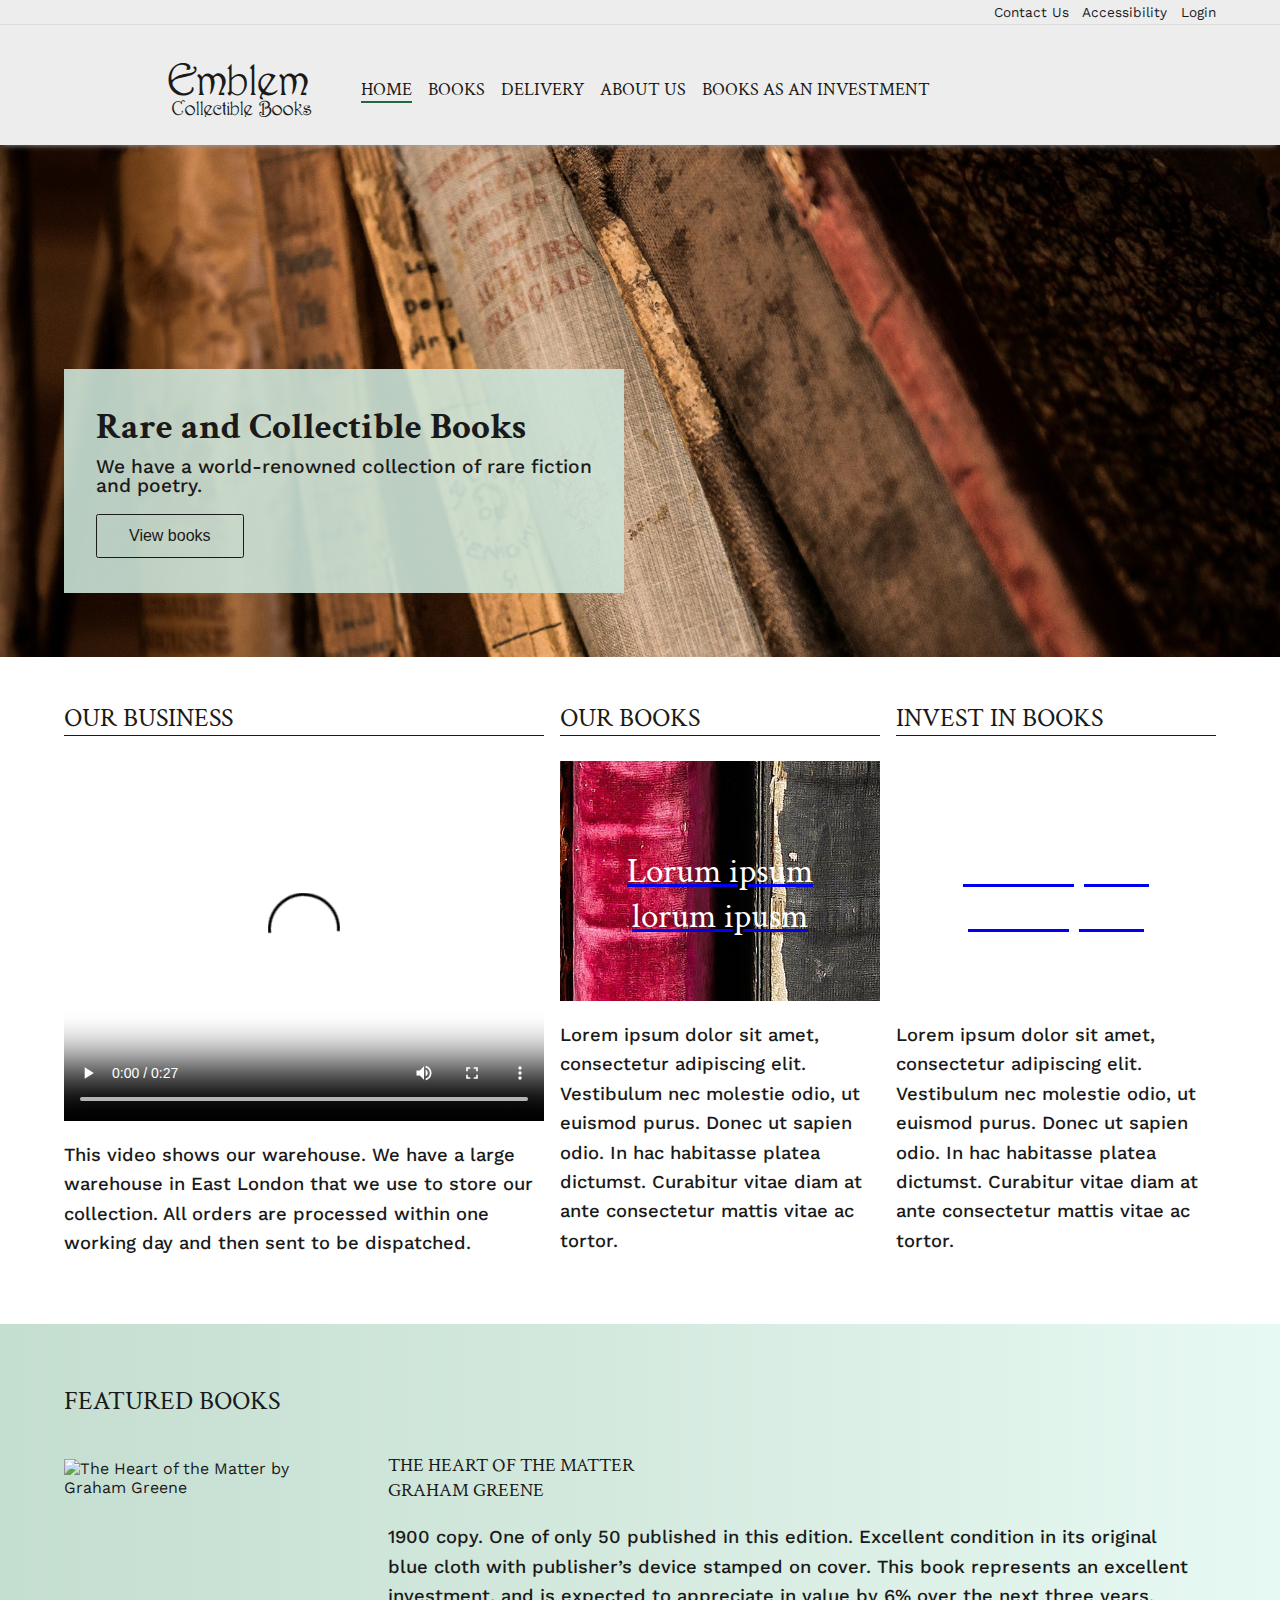
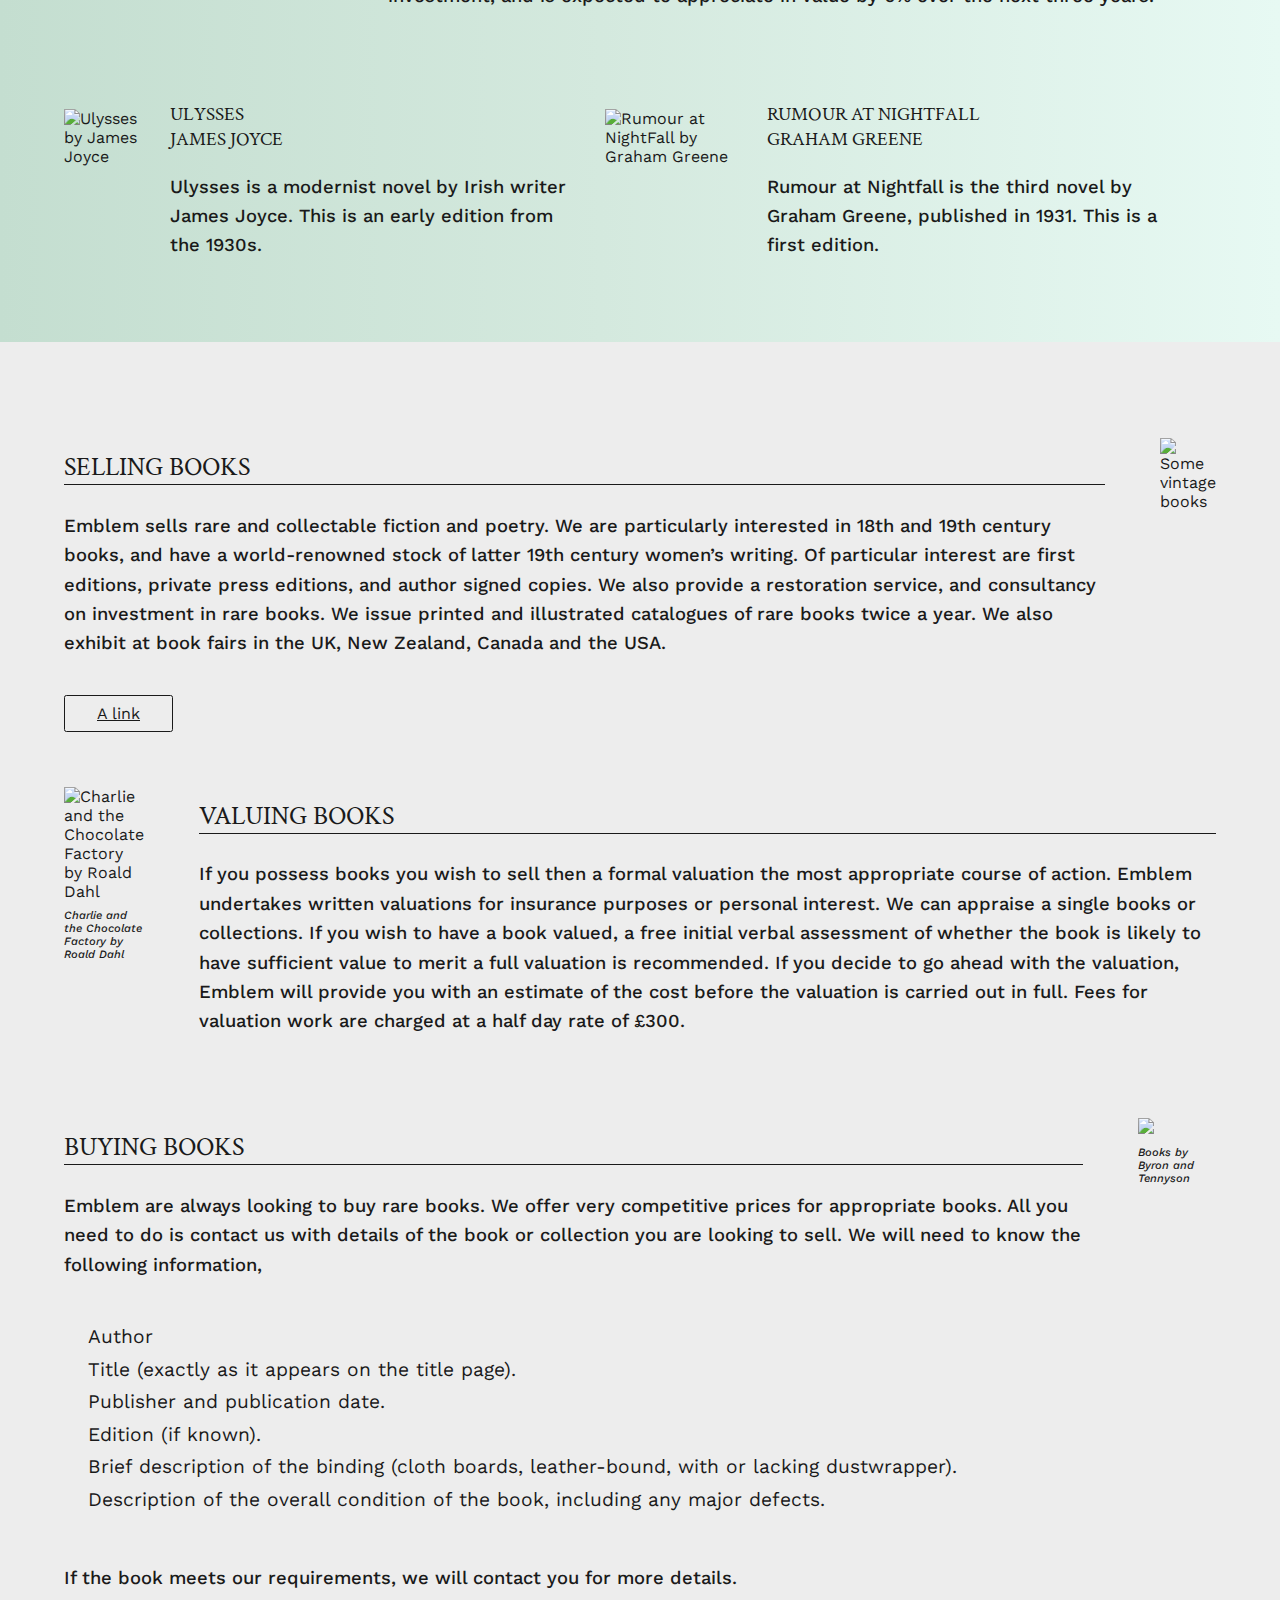
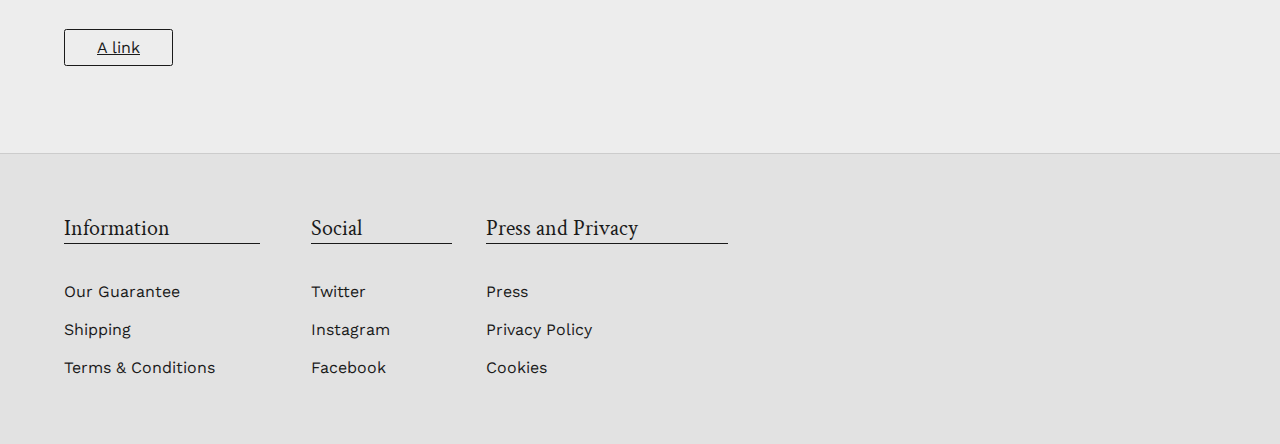
==== commit ed4d18f7: "contact form start" ====
--- a/index.html
+++ b/index.html
@@ -6,7 +6,7 @@
     <meta name="viewport" content="width=device-width, initial-scale=1.0">
     <meta http-equiv="X-UA-Compatible" content="ie=edge">
     <style>
-        @import url('https://fonts.googleapis.com/css?family=Crimson+Text|Work+Sans|Source+Sans+Pro');
+        @import url('https://fonts.googleapis.com/css?family=Crimson+Text|Work+Sans');
     </style>
     <!--[if lt IE 9]>
     <script src="./js/html5shiv.js"></script> 
--- a/css/styles.css
+++ b/css/styles.css
@@ -15,11 +15,18 @@
   padding: 0;
   margin: 0;
 }
+
 /* display all html5 elements as blocks */
-section, article, header, footer, nav, aside, main {
-  display: block; 
-}
-  
+section,
+article,
+header,
+footer,
+nav,
+aside,
+main {
+  display: block;
+}
+
 
 /* set font-size to 100% */
 html {
@@ -36,13 +43,15 @@
   position: absolute;
   left: -10000px;
 }
+
 .skiplink:focus {
-left: 0;
-background-color: #4c712b; color: #ffff00;
-}
-
-
-/* typography */
+  left: 0;
+  background-color: #4c712b;
+  color: #ffff00;
+}
+
+
+/*-----global typography----------------- */
 h1 {
   font-family: 'Parisr';
   font-size: 2.9em;
@@ -57,8 +66,8 @@
   font-family: 'Crimson Text', Georgia, serif;
 
 }
-
-.intro  {
+/* H2 heading for every page that isn't the home page */
+.intro {
   font-size: 1.8em;
   text-transform: uppercase;
   border-bottom: 1px solid #1a1a1a;
@@ -82,44 +91,24 @@
 
 p {
   font-size: 1.15em;
-  color: #1a1a1a;
   margin: 1em 0;
   line-height: 1.6em;
   font-weight: 500;
 }
 
-figcaption{
+figcaption {
   font-size: .7em;
-  color: #1a1a1a;
   margin-top: .7em;
   font-weight: 500;
   font-style: italic;
 
 }
 
-p a{
-  color:#236841;
+p a {
+  color: #236841;
   font-weight: 900;
 }
 
-
-
-.leadimage h2 {
-
-  color: #1a1a1a;
-  line-height: 1em;
-  margin-top: .6em;
-  font-size: 2.3em;
-  line-height: 1.1em;
-}
-
-.leadimage p {
-  line-height: 1em;
- 
-  color: #1a1a1a;
-  margin: .5em 0 .4em 0em;
-  font-size: 1.2em;
-}
 
 .smaller {
   font-size: .45em;
@@ -157,7 +146,7 @@
 }
 
 .commonlinks li {
-  font-size: .75em;
+  font-size: .85em;
   padding-left: 1em;
 }
 
@@ -166,10 +155,11 @@
   text-decoration: none;
 }
 
-.commonlinks li a:hover, a:focus {
+.commonlinks li a:hover,
+a:focus {
   text-decoration: underline;
 }
-
+/*----- Logo styles ------ */
 .logonav {
   display: flex;
   justify-content: flex-start;
@@ -194,7 +184,7 @@
   margin-right: .2em;
 }
 
-/* breadcrumbs navigation */
+/*--------- breadcrumbs navigation ----------*/
 
 .breadcrumbs {
   width: 90%;
@@ -220,10 +210,12 @@
   text-decoration: none;
 }
 
-.breadcrumbs li a:hover, a:focus {
+.breadcrumbs li a:hover,
+a:focus {
   color: #236841;
   text-decoration: underline;
 }
+
 /* icon for breadcrumbs */
 i {
   border: solid black;
@@ -238,7 +230,7 @@
   -webkit-transform: rotate(-45deg);
 }
 
-/* main navigation */
+/*--------------- main navigation------------------ */
 
 .nav-links li {
   list-style: none;
@@ -249,33 +241,35 @@
   text-transform: uppercase;
 }
 
-.nav-links li  a {
+.nav-links li a {
   margin: .4em .3em;
   text-decoration: none;
   color: #1a1a1a;
 }
 
-.nav-links a:hover, a:focus {
+.nav-links a:hover,
+a:focus {
   color: #226841;
   transition-duration: .1s;
- 
+
 }
 
 #current {
   border-bottom: 2px solid #226841;
 }
 
-/* MEDAI QUERIES FOR HEADER/NAVIGATION */
+/*Media queries for header navigation - tablet */
 @media (max-width:1024px) {
   .logonav {
     flex-direction: column;
     align-items: flex-start;
   }
+
   .nav-links {
     margin-bottom: 1em;
   }
 }
-
+/*Media queries for header navigation - mobile */
 @media (max-width:660px) {
   nav {
     width: 100%;
@@ -288,7 +282,8 @@
     border-bottom: 1px solid #535353;
   }
 
-  #current:hover ,  #current:focus{
+  #current:hover,
+  #current:focus {
     color: #226841;
   }
 
@@ -311,7 +306,7 @@
     padding-bottom: .2em;
   }
 
-  .nav-links li a:hover  a:focus{
+  .nav-links li a:hover a:focus {
     border-bottom: 1px solid #535353;
     background-color: #ededed;
     color: #226841;
@@ -320,7 +315,7 @@
   }
 }
 
-/* lead image */
+/* ------------------Lead image and  Our Business, Our Books, Invest in Books section ------------------------ */
 
 .leadimage {
   height: 32em;
@@ -331,8 +326,26 @@
   position: relative;
   width: 100%;
   z-index: -1;
-
-}
+}
+
+.leadimage h2 {
+
+  color: #1a1a1a;
+  line-height: 1em;
+  margin-top: .6em;
+  font-size: 2.3em;
+  line-height: 1.1em;
+}
+
+.leadimage p {
+  line-height: 1em;
+
+  color: #1a1a1a;
+  margin: .5em 0 .4em 0em;
+  font-size: 1.2em;
+}
+
+
 
 .positiontext {
   width: 90%;
@@ -347,7 +360,7 @@
   font-size: 1em;
   border-radius: .15em;
   margin-top: .7em;
-  
+
 }
 
 .main-button.dark {
@@ -358,14 +371,16 @@
   margin-top: 2.7em;
 }
 
-.main-button:hover, .main-button:focus  {
+.main-button:hover,
+.main-button:focus {
   background-color: #f5f5f5;
   color: #1a1a1a;
   transition: .3s;
   border: 1px solid #1a1a1a;
 }
 
-.main-button.dark:hover, .main-button.dark:focus{
+.main-button.dark:hover,
+.main-button.dark:focus {
   background-color: #1a1a1a;
   color: #f5f5f5;
   transition: .3s;
@@ -434,9 +449,10 @@
   background-image: url('../images/home/bookslead.jpg');
   background-position: center;
 }
+
 #book {
   background-image: url('../images/home/stevenson.jpg');
-  
+
 }
 
 
@@ -477,9 +493,10 @@
   transform: scale(1.2);
 }
 
+/* Tablet breaking point for lead image and three features - Our Business, Our Books, Invest in Books  */
 @media (max-width:1024px) {
   .heading-text {
-    top: 12.5em;  
+    top: 12.5em;
   }
 
   .intro-container {
@@ -496,16 +513,16 @@
     width: 100%;
     margin: 1em auto;
   }
+
   #about {
     background-image: url('../images/home/bookslead400.jpg');
     background-position: center;
   }
+
   #book {
     background-image: url('../images/home/stevenson400.jpg');
-    
-  }
-  
-
+
+  }
   .parentimage {
     width: 25em;
     margin: auto;
@@ -516,6 +533,7 @@
     width: 25em;
     margin: auto;
   }
+
   /* video needs to be smaller on smaller screens - otherwise width is defined in html  */
   video {
     width: 400px;
@@ -523,14 +541,31 @@
   }
 
 }
-@media (max-width:660px){
-.heading-text{
-  height: 15em;
-  width: 20em
-}
-.heading-text h2{
-  font-size: 1.3em;
-}
+
+/* Mobile breaking point for lead image and three features - Our Business, Our Books, Invest in Books  */
+@media (max-width:660px) {
+  .heading-text {
+    height: 15em;
+    width: 20em
+  }
+
+  .heading-text h2 {
+    font-size: 1.3em;
+  }
+
+  .center{
+    width: 17.5em;
+
+  }
+  video {
+    width: 280px;
+    height: 210px;
+  }
+
+  .parentimage {
+    width: 17.5em;
+    height: 13.125em;
+  }
 
 }
 
@@ -541,7 +576,7 @@
   font-family: 'Crimson Text', Georgia, serif;
 }
 
-/* Featured book section */
+/*---------------- Featured book section-------------------------- */
 .highlightcontainer {
   background: rgb(196, 222, 208);
   background: linear-gradient(90deg, rgba(196, 222, 208, 1) 0%, rgba(212, 233, 222, 1) 47%, rgba(231, 249, 243, 1) 100%);
@@ -595,7 +630,8 @@
 .books img {
   margin: 1em 2em 0 0;
 }
-/* MEDIA QUERIES FOR FEATURED BOOKS SECTION */
+
+/*  tablet media queries for featured book section*/
 @media (max-width:1024px) {
   .books {
     width: 85%;
@@ -620,27 +656,23 @@
   }
 
 }
-
+ /* Mobile media queries for featured books section */
 @media (max-width:660px) {
-  .non-featured, .booklist.feature {
+
+  .non-featured,
+  .booklist.feature {
     display: flex;
     flex-direction: column;
   }
 }
 
-
-
+/* Buy, Value Sell section */
 
 .container-secondary {
   background-color: #ededed;
   width: 100%;
-
   padding: 4em 0;
-
-
-
-}
-
+}
 
 .bsvtext {
   padding: 2em 0;
@@ -649,25 +681,23 @@
   width: 90%;
   margin: auto;
 }
-.bsvtext ul{
-padding-bottom: 1.5em;
-margin-left: 1.5em;
-margin-right:3em;
-}
+
+.bsvtext ul {
+  padding-bottom: 1.5em;
+  margin-left: 1.5em;
+  margin-right: 3em;
+}
+
 .bsvtext ul li {
   font-size: 1.2em;
   list-style: none;
   padding-bottom: .5em;
-  
-}
-
-
+
+}
 
 .bsvtext.selling h3 {
   margin-right: 2.15625em
-
-}
-
+}
 
 .bsvtext.selling p {
   margin-right: 3em;
@@ -688,7 +718,7 @@
   margin-top: 3em;
 }
 
-
+/* Buy, Value Sell section for both tablet and mobile */
 
 @media (max-width:1024px) {
 
@@ -705,6 +735,7 @@
   .bsvtext.valuing h3 {
     margin-left: 0;
   }
+
   .bsvtext.selling h3 {
     margin-right: 0em;
 
@@ -717,14 +748,13 @@
   .bsvtext.selling p {
     margin: 1em 0;
   }
-
-}
-
-/* Footer styles */
+}
+
+/* ----------------Footer styles------------------------- */
 .footercontainer {
   border-top: 1px solid #cccccc;
   background-color: #e2e2e2;
- 
+
 }
 
 footer {
@@ -736,12 +766,11 @@
   flex-wrap: wrap;
 }
 
-footer nav{
+footer nav {
   margin: 0em 6em 0 0;
- 
-}
-
-footer h4{
+}
+
+footer h4 {
   border-bottom: 1px solid #1a1a1a;
   display: inline-block;
   padding-right: 4em;
@@ -752,27 +781,25 @@
   list-style: none;
 }
 
-footer nav ul li{
+footer nav ul li {
   margin: 1em 0;
   padding-bottom: .2em;
-  
-}
-
+
+}
 footer nav ul li a {
   color: #1a1a1a;
   text-decoration: none;
 }
 
-@media (max-width:1024px) { 
+/* Footer media queries for tablet */
+@media (max-width:1024px) {
   footer {
     justify-content: center;
   }
-
-
-}
-
-
-@media (max-width:660px) { 
+}
+
+/* Footer media queries for mobile */
+@media (max-width:660px) {
   footer {
     flex-direction: column;
   }
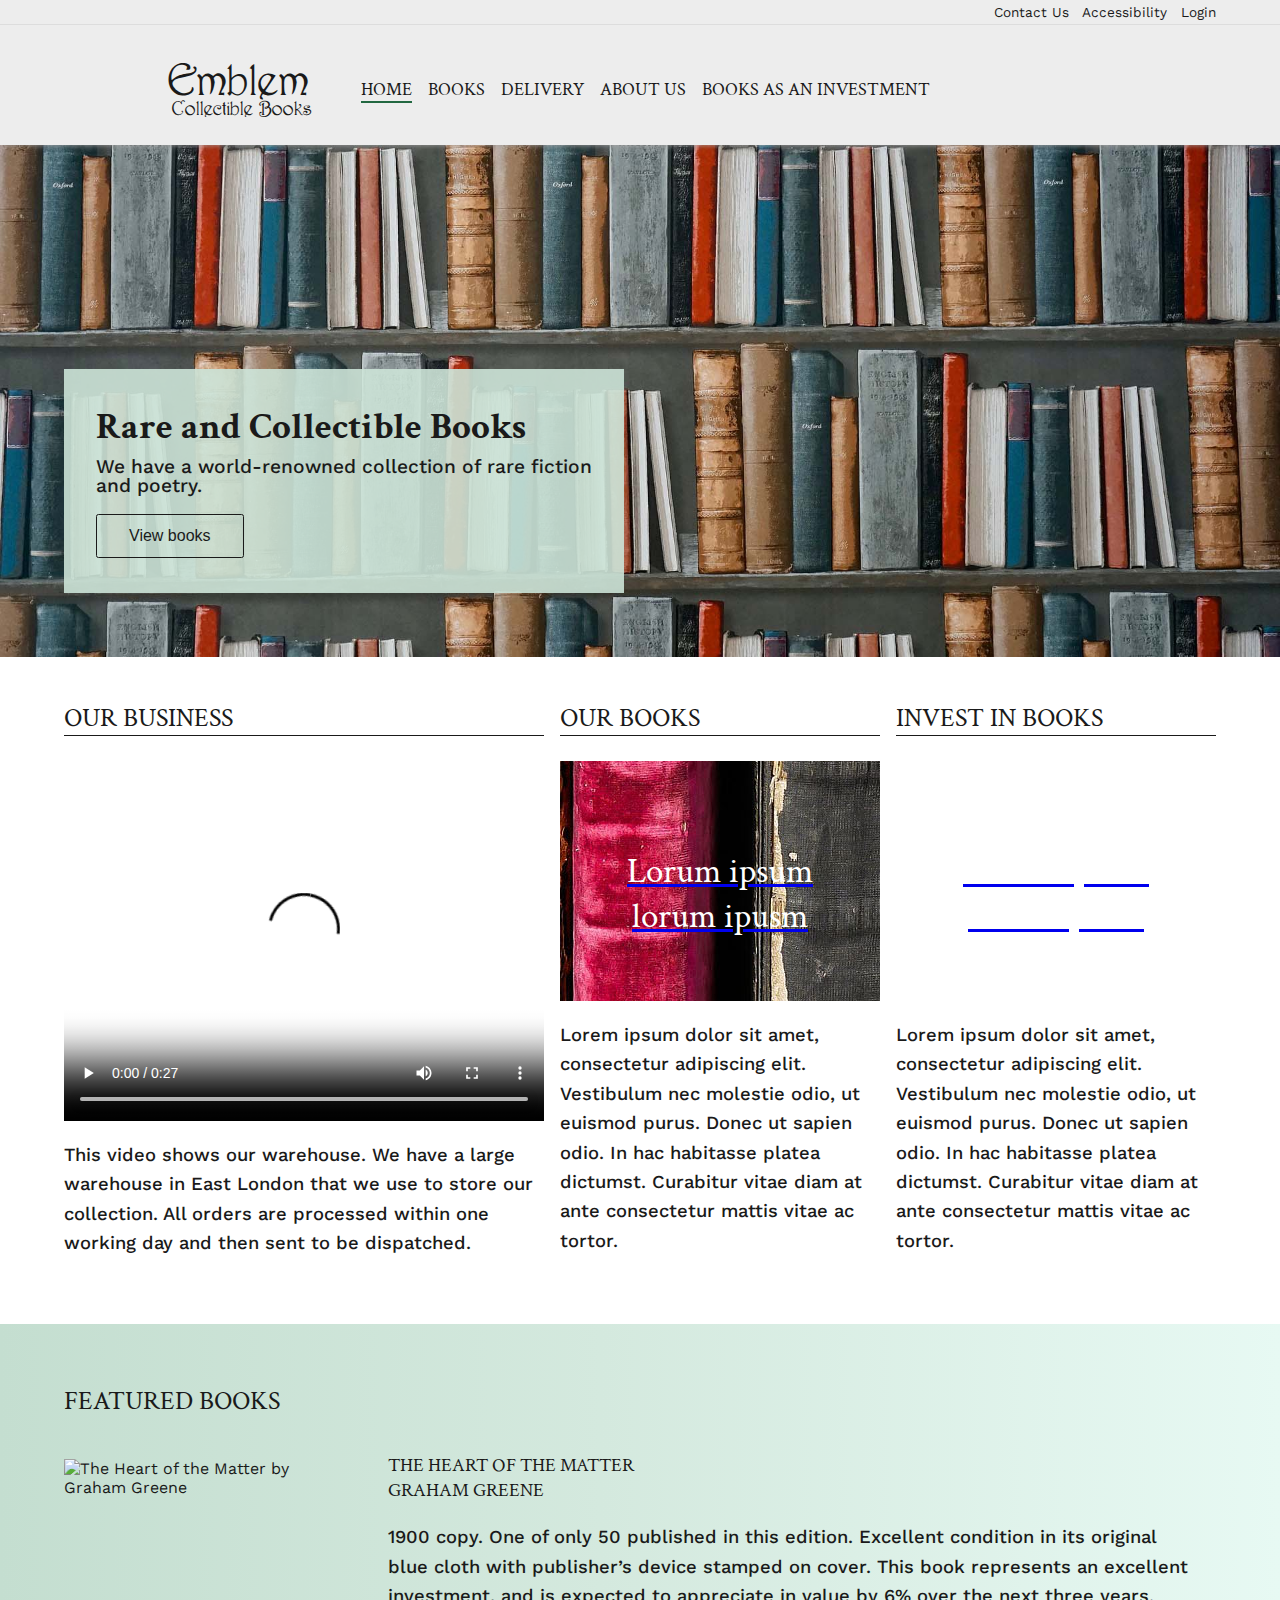
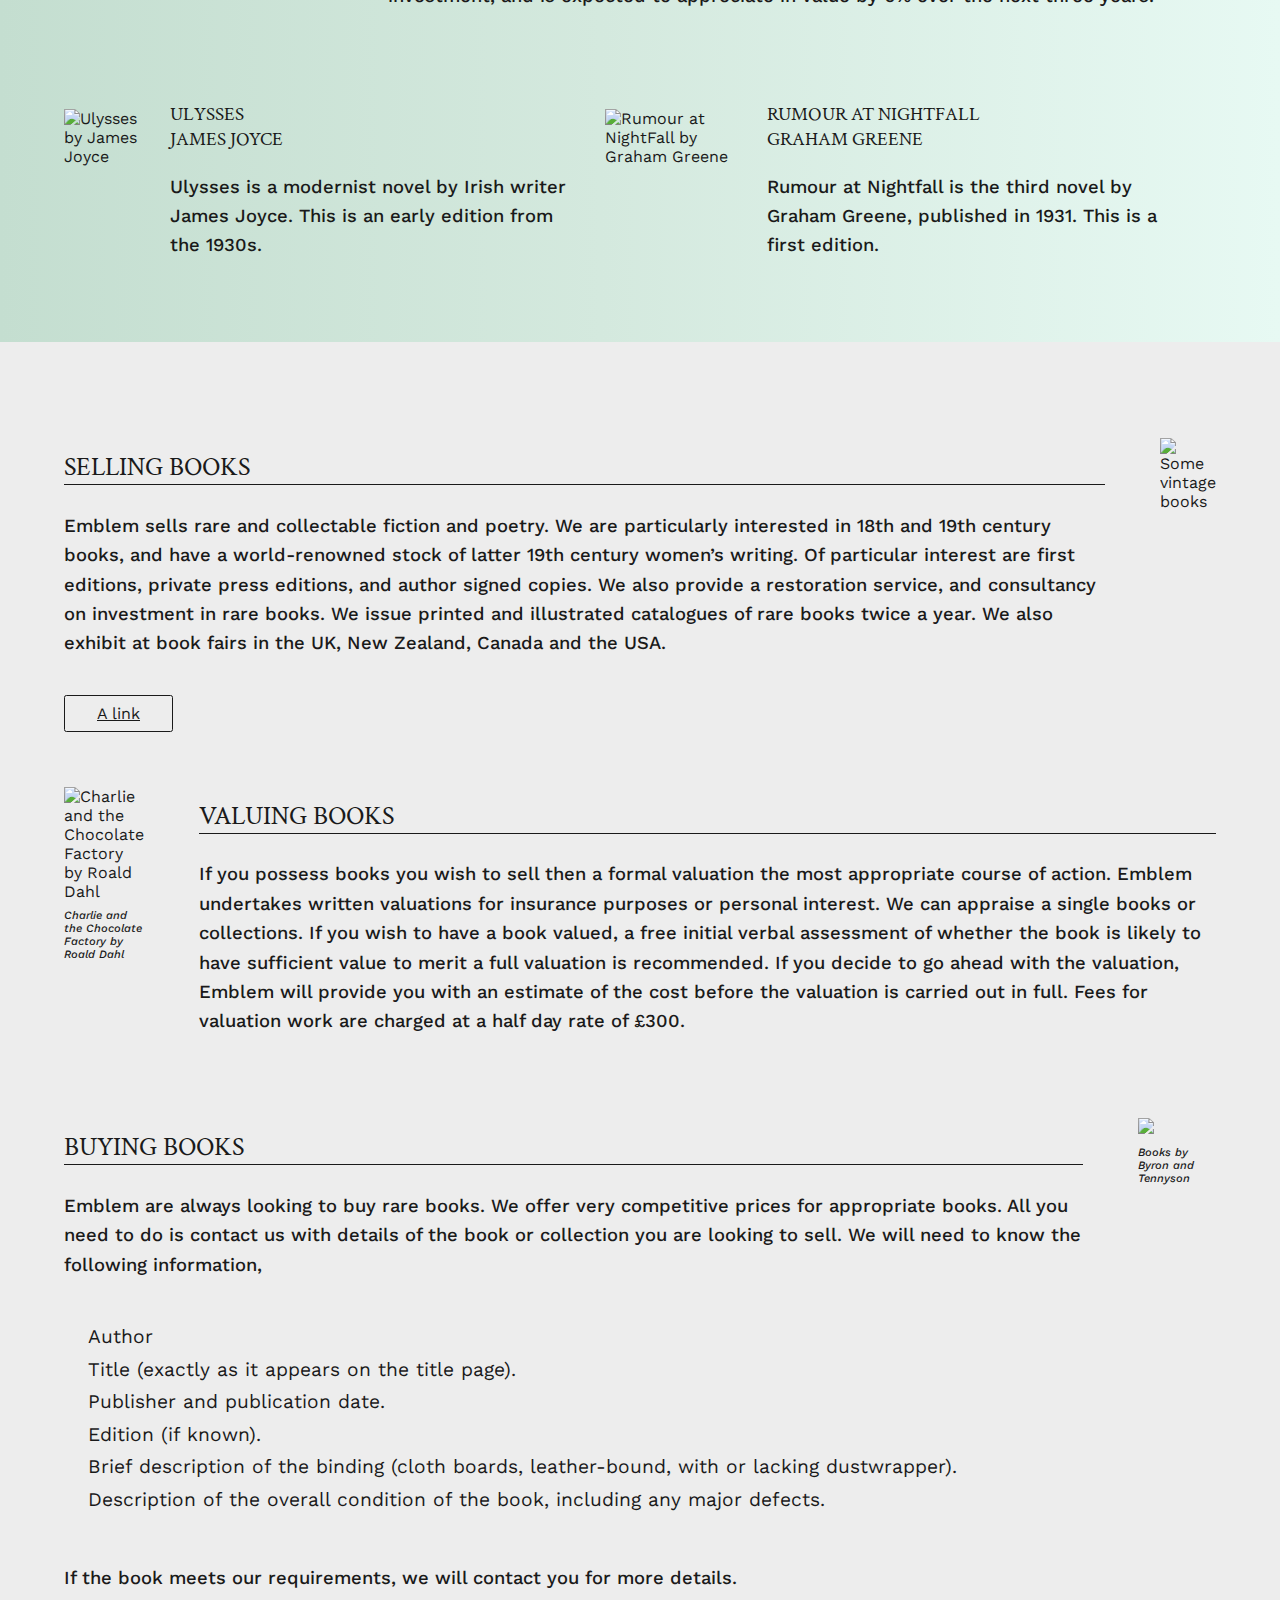
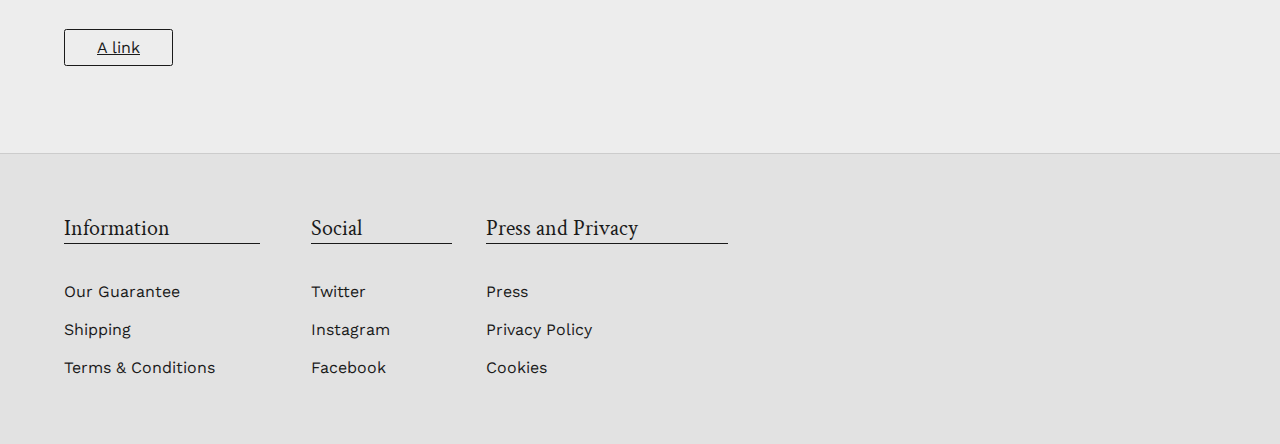
==== commit ef5e924e: "finish contact page" ====
--- a/index.html
+++ b/index.html
@@ -25,7 +25,7 @@
         <div class="commonlinkscontainer">
             <nav class="commonlinks" role="navigation">
                 <ul>
-                    <li><a href="#">Contact Us</a></li>
+                    <li><a href="contact.html">Contact Us</a></li>
                     <li><a href="#">Accessibility</a></li>
                     <li><a href="#">Login</a></li>
                 </ul>
@@ -48,7 +48,7 @@
         </div>
     </header>
 
-    <div class="leadimage" role="banner">
+    <div class="leadimage" role="banner" id="lead">
         <!-- https://pixabay.com/photos/book-read-old-literature-pages-1659717/ -->
         <div class="positiontext">
             <div class="heading-text">
--- a/css/styles.css
+++ b/css/styles.css
@@ -216,6 +216,12 @@
   text-decoration: underline;
 }
 
+#currentpage {
+  text-decoration: underline;
+  font-weight: 900;
+}
+
+
 /* icon for breadcrumbs */
 i {
   border: solid black;
@@ -318,14 +324,19 @@
 /* ------------------Lead image and  Our Business, Our Books, Invest in Books section ------------------------ */
 
 .leadimage {
-  height: 32em;
-  background-image: url('../images/home/book3.jpg');
+
   background-repeat: no-repeat;
   background-size: cover;
   background-position: center;
   position: relative;
   width: 100%;
   z-index: -1;
+}
+
+#lead{
+  height: 32em;
+  background-image: url('../images/contact/largebookshelf.jpg');
+  /* background-image: url('../images/home/book3.jpg'); */
 }
 
 .leadimage h2 {
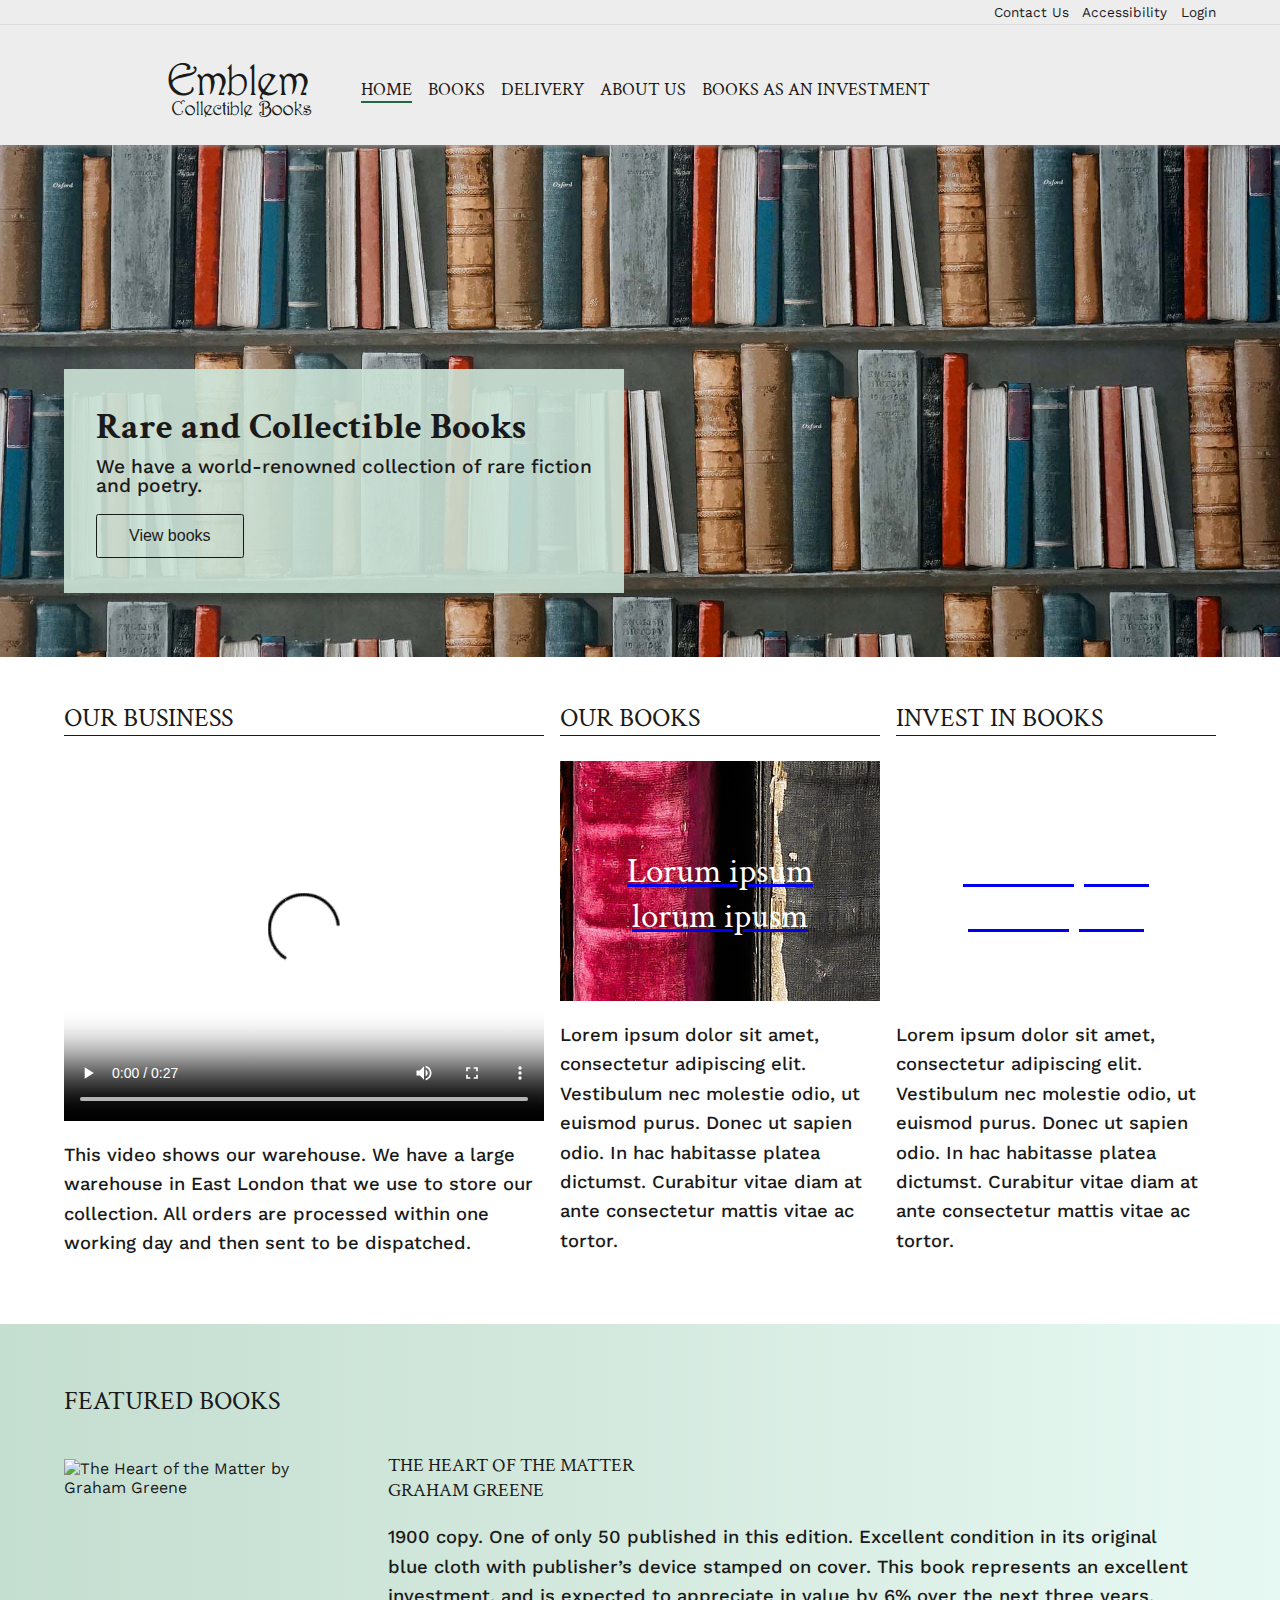
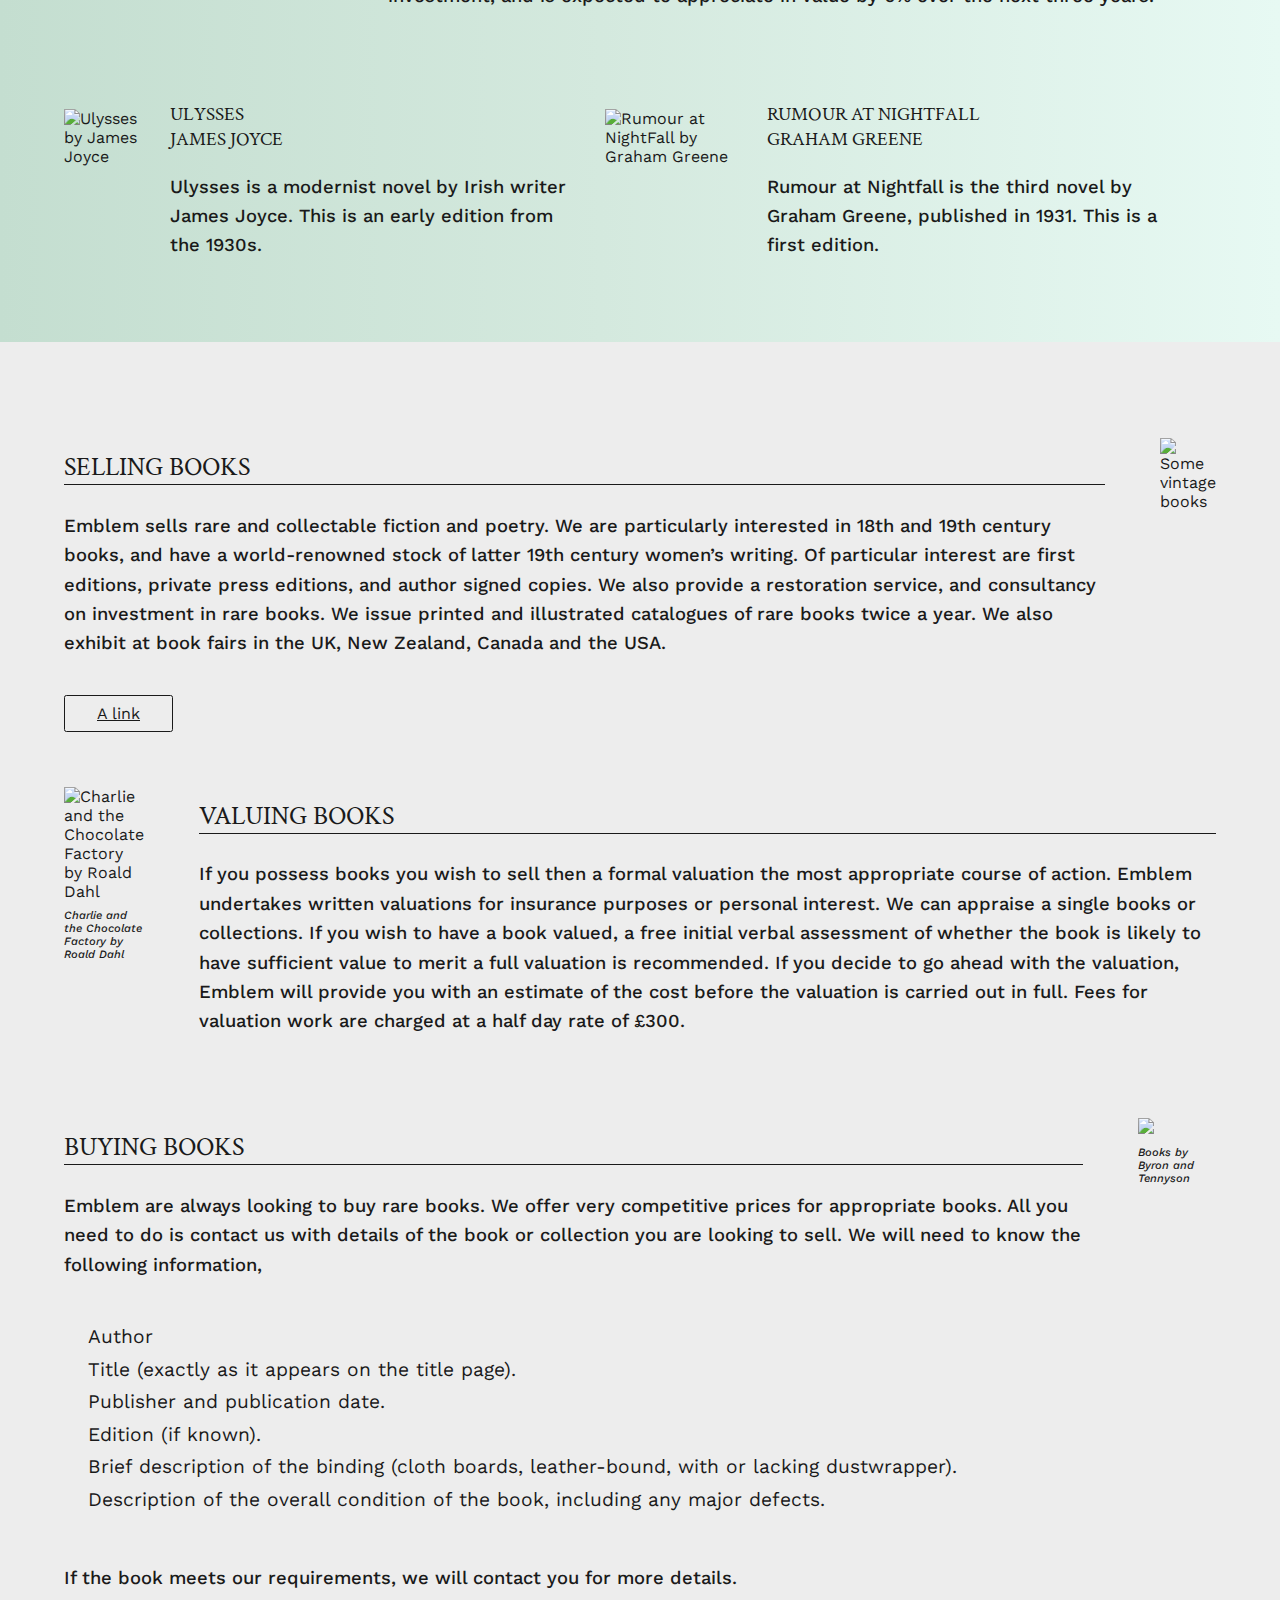
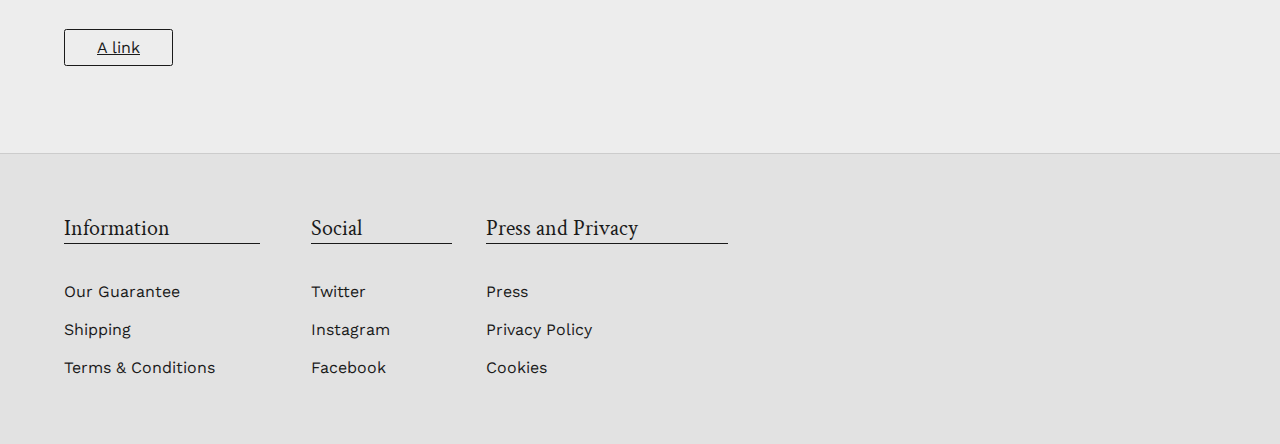
==== commit 07cc357b: "accessible table done" ====
--- a/index.html
+++ b/index.html
@@ -13,7 +13,7 @@
     <![endif]-->
     <link rel="stylesheet" href="./css/styles.css">
 
-    <title>Document</title>
+    <title>Emblem Collectible Books</title>
 </head>
 
 <body>
@@ -40,7 +40,7 @@
                 <ul class="nav-links">
                     <li><a href="#" id="current">Home</a></li>
                     <li><a href="books.html">Books</a></li>
-                    <li><a href="#">Delivery</a></li>
+                    <li><a href="delivery.html">Delivery</a></li>
                     <li><a href="#">About Us</a></li>
                     <li><a href="#">Books as an investment</a></li>
                 </ul>
@@ -64,7 +64,7 @@
         <div class="intro-container">
             <section class="intro-col lead">
                 <h3>Our Business</h3>
-                <div class="center">
+                <div class="centervideo">
                     <video width="480" height="360" controls poster="./images/logos/emblem_logo.png" preload="metadata"
                         aria-describedby="v1">
                         <source src="./video/emblem_video.webm" type="video/webm" />
--- a/css/styles.css
+++ b/css/styles.css
@@ -49,8 +49,20 @@
   background-color: #4c712b;
   color: #ffff00;
 }
-
-
+/* Global table styles */
+table, td, th {
+	border: 1px solid #000;
+}
+
+th {
+  font-weight: 900;
+}
+
+table {
+	border-collapse: collapse;
+  border-spacing: 0;
+  width: 80%;
+}
 /*-----global typography----------------- */
 h1 {
   font-family: 'Parisr';
@@ -114,9 +126,10 @@
   font-size: .45em;
   display: block;
   margin-left: .2em;
-}
-
-
+
+}
+
+/* header text */
 .mainheader {
   position: relative;
   width: 100%;
@@ -125,6 +138,16 @@
   z-index: 1;
 }
 
+/* Global container used throughout project */
+.main-container{
+  padding-top: 3em;
+  width: 90%; 
+  margin: auto;
+
+}
+
+
+/* commonlinks */
 .commonlinks {
   width: 90%;
   margin: auto;
@@ -436,6 +459,7 @@
 
 video {
   display: block;
+  width: 100%;
 }
 
 .parentimage {
@@ -540,7 +564,7 @@
     height: 18.75em;
   }
 
-  .center {
+  .centervideo {
     width: 25em;
     margin: auto;
   }
@@ -564,7 +588,7 @@
     font-size: 1.3em;
   }
 
-  .center{
+  .centervideo{
     width: 17.5em;
 
   }
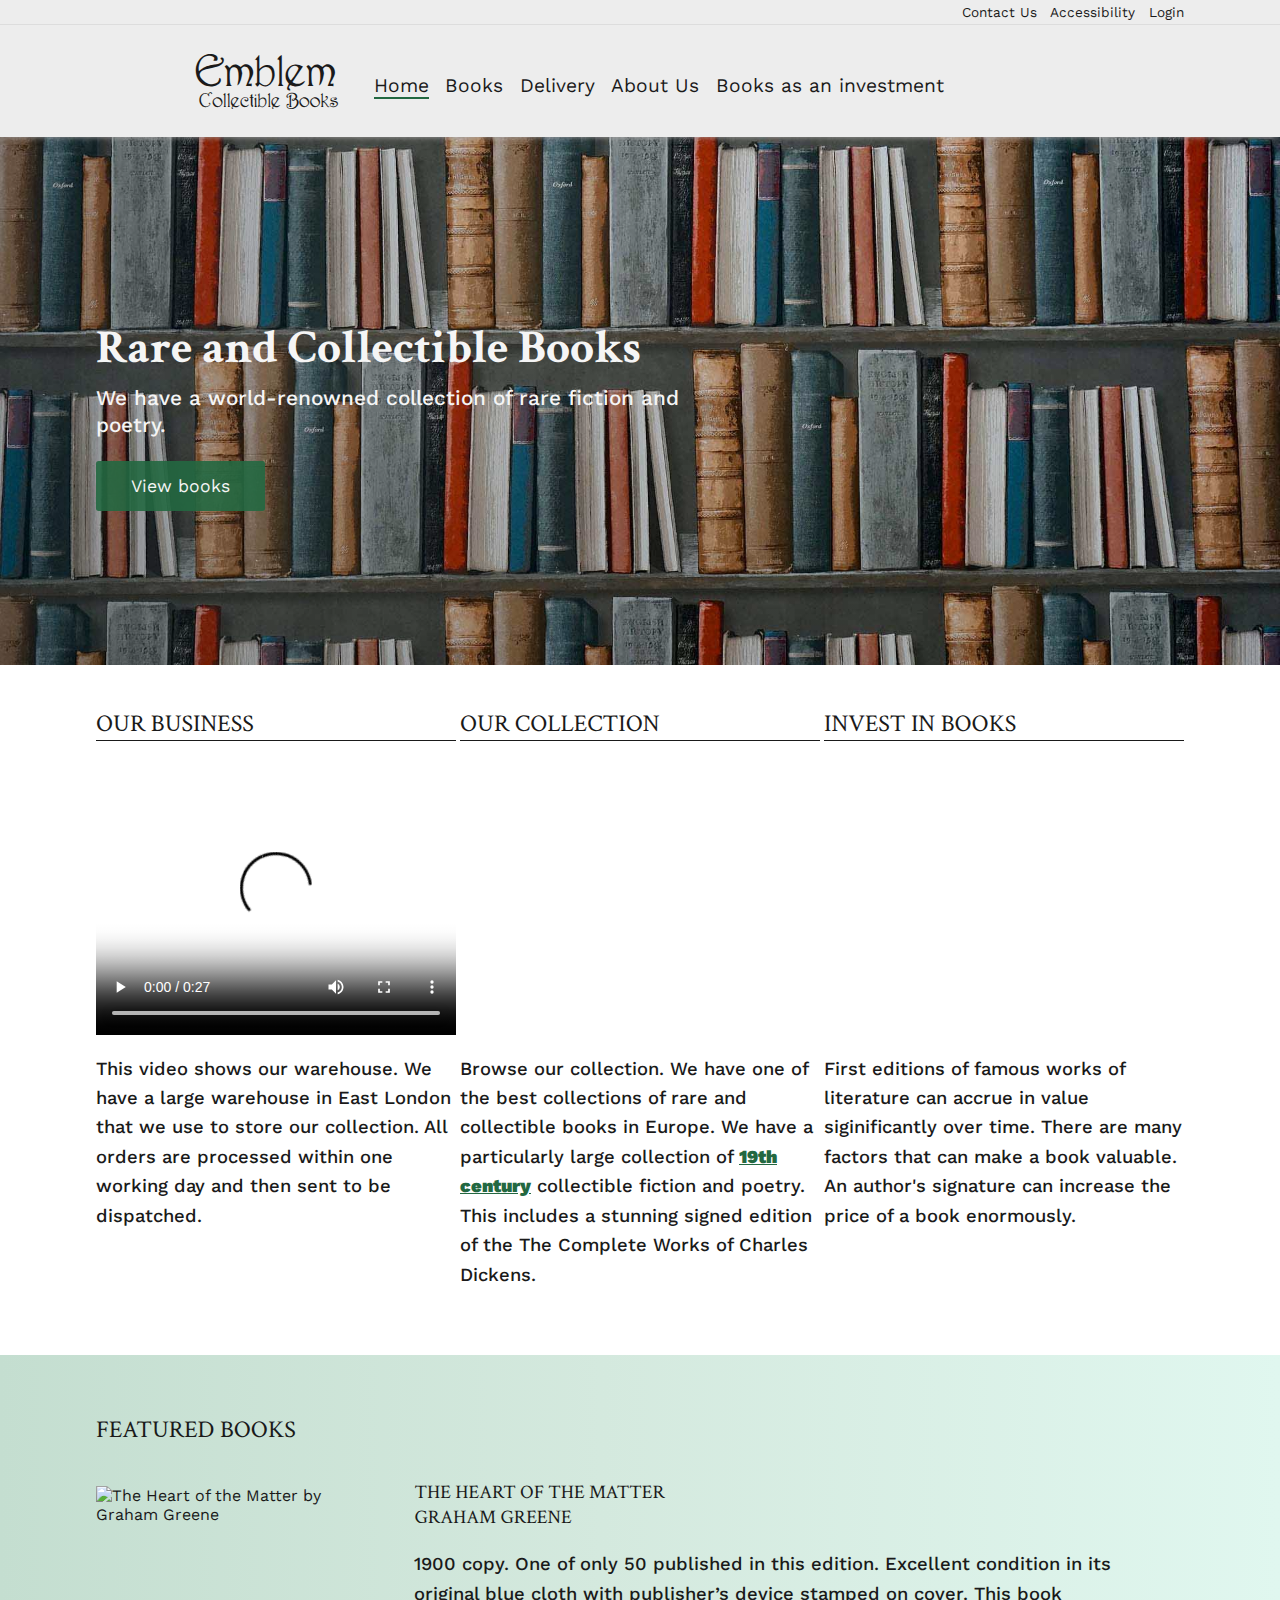
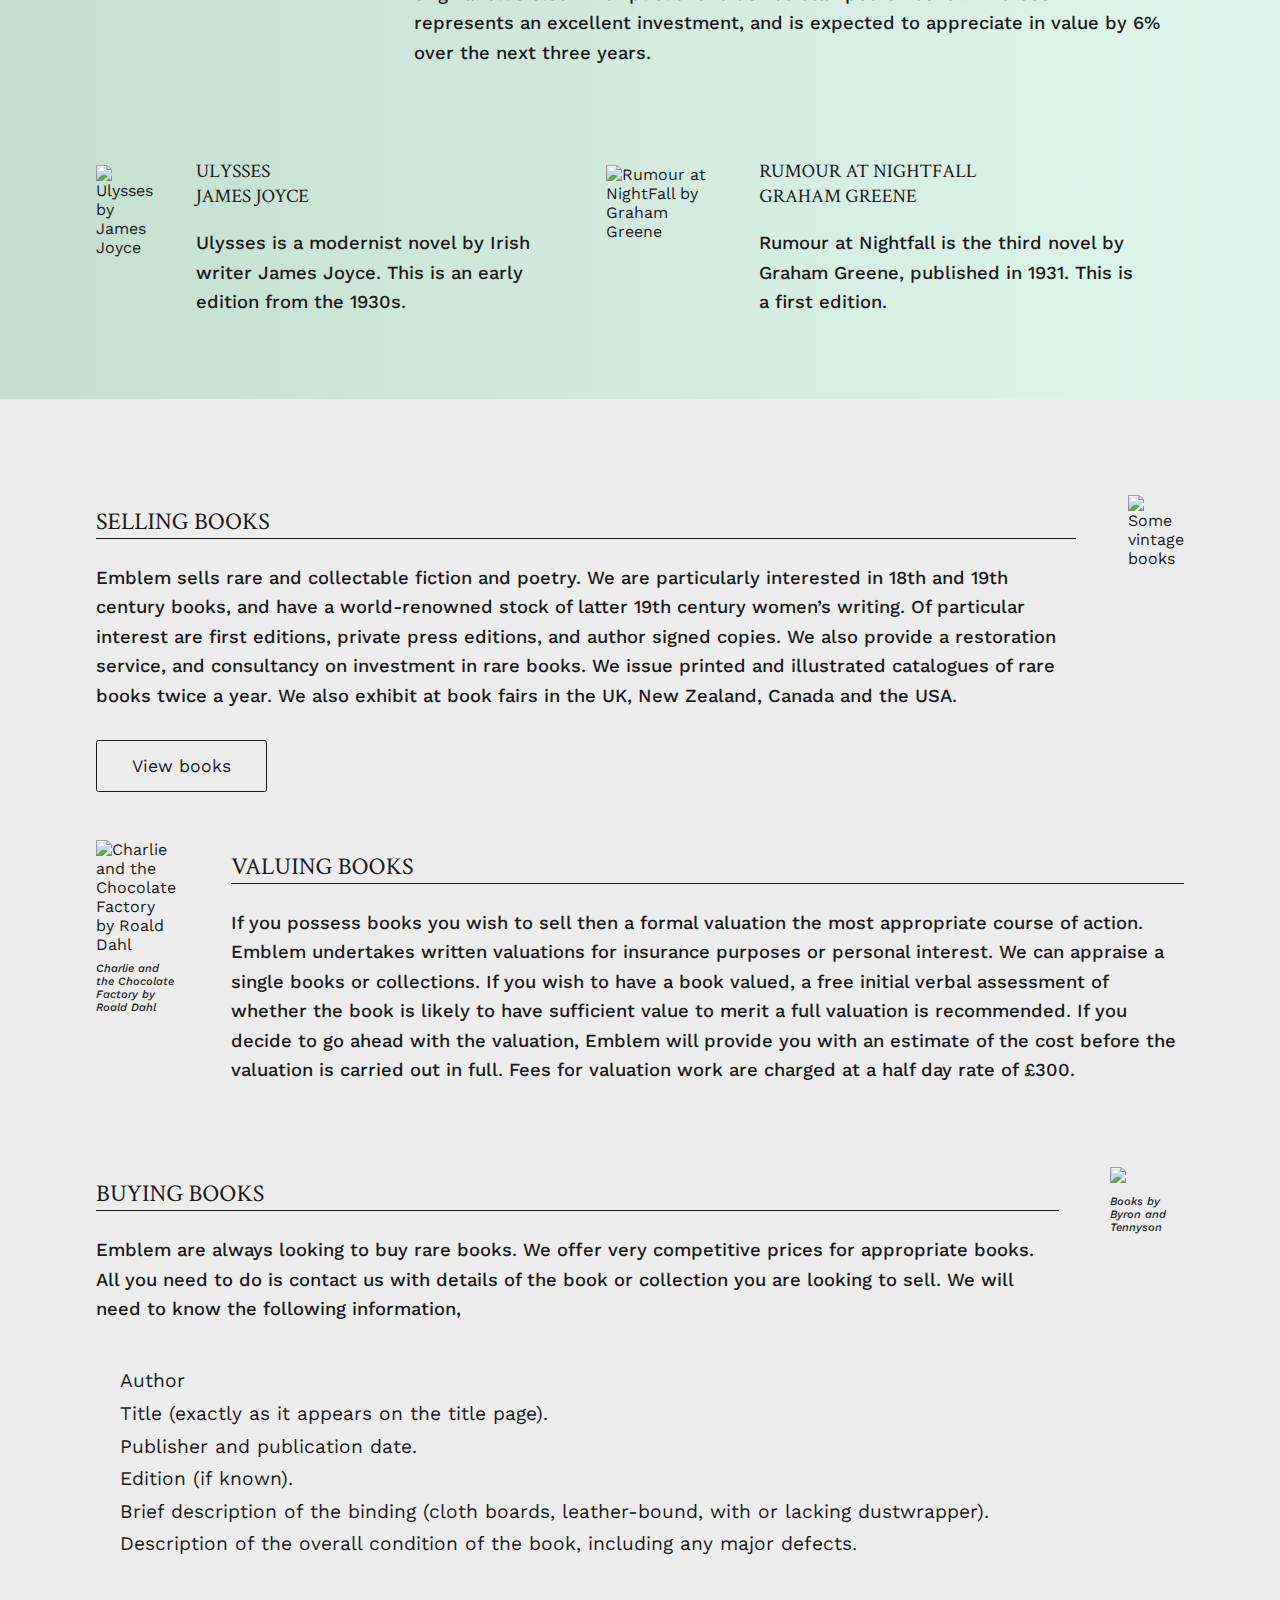
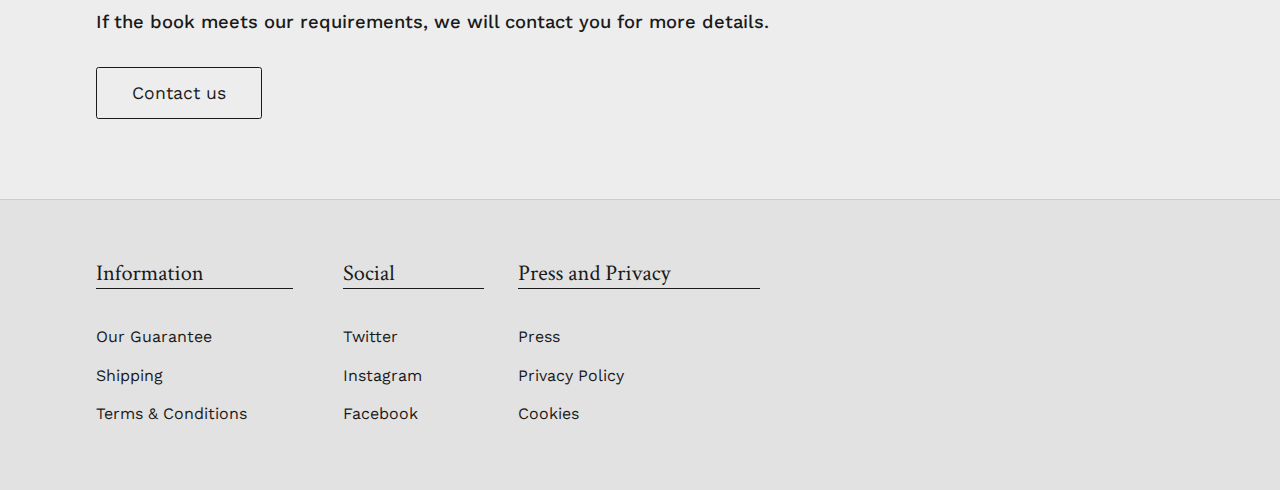
==== commit 66d35f9b: "changes" ====
--- a/index.html
+++ b/index.html
@@ -16,241 +16,241 @@
     <title>Emblem Collectible Books</title>
 </head>
 
-<body>
-    <header class="mainheader" role="banner">
-        <div class="skiplink">
-            <a href="#content" title="Go to main content of
-                page">Skip to main content</a>
+    <body>
+        <header class="mainheader" role="banner">
+            <div class="skiplink">
+                <a href="#content" title="Go to main content of
+                    page">Skip to main content</a>
+            </div>
+            <div class="commonlinkscontainer">
+                <nav class="commonlinks" role="navigation">
+                    <ul>
+                        <li><a href="contact.html">Contact Us</a></li>
+                        <li><a href="#">Accessibility</a></li>
+                        <li><a href="#">Login</a></li>
+                    </ul>
+                </nav>
+            </div>
+            <div class="logonav">
+                <div class="nav-header">
+                    <div class="logo"></div>
+                    <h1>Emblem <span class="smaller">Collectible Books</span></h1>
+                </div>
+                <nav role="navigation">
+                    <ul class="nav-links">
+                        <li><a href="#" id="current">Home</a></li>
+                        <li><a href="books.html">Books</a></li>
+                        <li><a href="delivery.html">Delivery</a></li>
+                        <li><a href="#">About Us</a></li>
+                        <li><a href="#">Books as an investment</a></li>
+                    </ul>
+                </nav>
+            </div>
+        </header>
+
+        <div class="leadimage" role="banner" id="lead">
+            <!-- https://pixabay.com/photos/book-read-old-literature-pages-1659717/ -->
+            <div class="positiontext">
+                <div class="heading-text">
+                    <h2>Rare and Collectible Books</h2>
+                    <p> We have a world-renowned collection
+                        of rare fiction and poetry.
+                    </p>
+                    <a href="books.html" class="main-button">View books</a>
+                </div>
+            </div>
         </div>
-        <div class="commonlinkscontainer">
-            <nav class="commonlinks" role="navigation">
-                <ul>
-                    <li><a href="contact.html">Contact Us</a></li>
-                    <li><a href="#">Accessibility</a></li>
-                    <li><a href="#">Login</a></li>
-                </ul>
-            </nav>
-        </div>
-        <div class="logonav">
-            <div class="nav-header">
-                <div class="logo"></div>
-                <h1>Emblem <span class="smaller">Collectible Books</span></h1>
-            </div>
-            <nav role="navigation">
-                <ul class="nav-links">
-                    <li><a href="#" id="current">Home</a></li>
-                    <li><a href="books.html">Books</a></li>
-                    <li><a href="delivery.html">Delivery</a></li>
-                    <li><a href="#">About Us</a></li>
-                    <li><a href="#">Books as an investment</a></li>
-                </ul>
-            </nav>
-        </div>
-    </header>
-
-    <div class="leadimage" role="banner" id="lead">
-        <!-- https://pixabay.com/photos/book-read-old-literature-pages-1659717/ -->
-        <div class="positiontext">
-            <div class="heading-text">
-                <h2>Rare and Collectible Books</h2>
-                <p> We have a world-renowned collection
-                    of rare fiction and poetry.
-                </p>
-                <button class="main-button">View books</button>
-            </div>
-        </div>
-    </div>
-    <main role="main" id="content">
-        <div class="intro-container">
-            <section class="intro-col lead">
-                <h3>Our Business</h3>
-                <div class="centervideo">
-                    <video width="480" height="360" controls poster="./images/logos/emblem_logo.png" preload="metadata"
-                        aria-describedby="v1">
-                        <source src="./video/emblem_video.webm" type="video/webm" />
-                        <source src="./video/emblem_video.mp4" type="video/mp4" />
-                        <source src="./video/emblem_video.ogg" type="video/ogg" />
-                        <p>Sorry, your browser does not support video.</p>
-                    </video>
-                </div>
-                <p id="v1">This video shows our warehouse. We have a large warehouse in East London that we use to store
-                    our collection. All orders
-                    are processed within one working day and then sent to be dispatched. </p>
-
-            </section>
-            <section class="intro-col">
-                <h3>Our Books</h3>
-                <div class="parentimage">
-                    <a href="books.html">
-                        <div class="colimage" id="about">
-                            <!-- cc from https://pixabay.com/photos/book-read-old-literature-pages-1659717/ -->
-                            <h4 class="abouttext">Lorum ipsum lorum ipusm </h4>
-                        </div>
-                    </a>
-                </div>
-                <p>Lorem ipsum dolor sit amet, consectetur adipiscing elit. Vestibulum nec molestie odio, ut euismod
-                    purus. Donec ut sapien odio. In hac habitasse platea dictumst.
-                    Curabitur vitae diam at ante consectetur mattis vitae ac tortor.</p>
-
-            </section>
-            <section class="intro-col">
-                <h3>Invest in Books</h3>
-                <div class="parentimage">
-                    <a href="#">
-                        <div class="colimage" id="book">
-                            <!-- C from sothebys -->
-                            <h4 class="abouttext">Lorum ipsum lorum ipusm </h4>
-                        </div>
-                    </a>
-                </div>
-                <p>Lorem ipsum dolor sit amet, consectetur adipiscing elit. Vestibulum nec molestie odio, ut euismod
-                    purus. Donec ut sapien odio. In hac habitasse platea dictumst.
-                    Curabitur vitae diam at ante consectetur mattis vitae ac tortor.</p>
-            </section>
-        </div>
-        <div class="highlightcontainer">
-            <section class="books">
-                <h3>Featured Books</h3>
-                <article class="booklist feature">
-                    <figure>
-                        <img src="./images/home/heartmatter.png" alt="The Heart of the Matter by Graham Greene">
-                    </figure>
-                    
-                    <div class="booktext">
-                        <h4>The Heart of the Matter <span>Graham Greene</span></h4>
-                        <p>1900 copy. One of only 50 published in this edition. Excellent condition in its original blue
-                            cloth with publisher’s device stamped on cover. This book represents an excellent
-                            investment, and is expected to
-                            appreciate in value by 6% over the next three years.</p>
-                    </div>
-                </article>
-                <div class="booklist">
-                    <article class="non-featured">
+        <main role="main" id="content">
+            <div class="intro-container">
+                <section class="intro-col">
+                    <h3>Our Business</h3>
+                    <div class="centervideo">
+                        <video width="360" height="270" controls poster="./images/logos/emblem_logo.png" preload="metadata"
+                            aria-describedby="v1">
+                            <source src="./video/emblem_video.webm" type="video/webm" />
+                            <source src="./video/emblem_video.mp4" type="video/mp4" />
+                            <source src="./video/emblem_video.ogg" type="video/ogg" />
+                            <p>Sorry, your browser does not support video.</p>
+                        </video>
+                    </div>
+                    <p id="v1">This video shows our warehouse. We have a large warehouse in East London that we use to store
+                        our collection. All orders
+                        are processed within one working day and then sent to be dispatched. </p>
+
+                </section>
+                <section class="intro-col">
+                    <h3>Our Collection</h3>
+                    <div class="parentimage">
+                        <a href="books.html">
+                            <div class="colimage" id="about">
+                                <!-- cc from https://pixabay.com/photos/book-read-old-literature-pages-1659717/ -->
+                                <span class="abouttext">View our book collection </span>
+                            </div>
+                        </a>
+                    </div>
+                    <p>Browse our collection. We have one of the best collections of rare and collectible books in Europe.
+                        We have a particularly large collection of <a href="nineteenthcentury.html">19th century</a> collectible fiction and poetry.
+                    This includes a stunning signed edition of the The Complete Works of Charles Dickens.
+                    </p>
+
+                </section>
+                <section class="intro-col">
+                    <h3>Invest in Books</h3>
+                    <div class="parentimage">
+                        <a href="#">
+                            <div class="colimage" id="book">
+                                <!-- C from sothebys -->
+                                <span class="abouttext"> View investment advice</span>
+                            </div>
+                        </a>
+                    </div>
+                    <p>First editions of famous works of literature can accrue in value siginificantly over time. There are many factors that can make a book valuable.
+                        An author's signature can increase the price of a book enormously. 
+                    </p>
+                </section>
+            </div>
+            <div class="container-highlight">
+                <section class="books">
+                    <h3>Featured Books</h3>
+                    <article class="booklist feature">
                         <figure>
-                            <img src="./images/home/joyce.png" alt="Ulysses by James Joyce">
+                            <img src="./images/home/heartmatter.png" alt="The Heart of the Matter by Graham Greene">
                         </figure>
-
-                        <div>
-                            <h4>Ulysses <span>James Joyce</span></h4>
-                            <p>Ulysses is a modernist novel by Irish writer James Joyce. This is an early edition from
-                                the 1930s. </p>
+                        
+                        <div class="booktext">
+                            <h4>The Heart of the Matter <span>Graham Greene</span></h4>
+                            <p>1900 copy. One of only 50 published in this edition. Excellent condition in its original blue
+                                cloth with publisher’s device stamped on cover. This book represents an excellent
+                                investment, and is expected to
+                                appreciate in value by 6% over the next three years.</p>
                         </div>
                     </article>
-                    <article class="non-featured">
-                        <figure>
-                            <img src="./images/home/rumour.png" alt="Rumour at NightFall by Graham Greene">
-                        </figure>
-                        <div>
-                            <h4>Rumour at NightFall <span>Graham Greene</span></h4>
-                            <p>Rumour at Nightfall is the third novel by Graham Greene, published in 1931. This is a
-                                first edition.</p>
-                        </div>
-                    </article>
-                </div>
-            </section>
+                    <div class="booklist">
+                        <article class="non-featured">
+                            <figure>
+                                <img src="./images/home/joyce.png" alt="Ulysses by James Joyce">
+                            </figure>
+
+                            <div>
+                                <h4>Ulysses <span>James Joyce</span></h4>
+                                <p>Ulysses is a modernist novel by Irish writer James Joyce. This is an early edition from
+                                    the 1930s. </p>
+                            </div>
+                        </article>
+                        <article class="non-featured">
+                            <figure>
+                                <img src="./images/home/rumour.png" alt="Rumour at NightFall by Graham Greene">
+                            </figure>
+                            <div>
+                                <h4>Rumour at NightFall <span>Graham Greene</span></h4>
+                                <p>Rumour at Nightfall is the third novel by Graham Greene, published in 1931. This is a
+                                    first edition.</p>
+                            </div>
+                        </article>
+                    </div>
+                </section>
+            </div>
+            <div class="container-secondary">
+                <section class="bsvtext selling">
+                    <div class="text">
+                        <h3>Selling Books</h3>
+                        <p>Emblem sells rare and collectable fiction and poetry. We are particularly interested in 18th and
+                            19th century books, and have a world-renowned stock of latter 19th century women’s writing. Of
+                            particular interest are first editions, private press editions, and author signed copies. We
+                            also provide a restoration service, and consultancy on investment in rare books. We issue
+                            printed and illustrated
+                            catalogues of rare books twice a year. We also exhibit at book fairs in the UK, New Zealand,
+                            Canada and the USA.
+                        </p>
+                        <a href="books.html" class="main-button dark">View books</a>
+                    </div>
+                    <figure>
+                        <img src="./images/home/oldbooks.jpg" alt="Some vintage books">
+                        <!-- CC from Flickr https://www.flickr.com/groups/67078055@N00/ -->
+                    </figure>
+                </section>
+                <section class="bsvtext valuing">
+                    <figure>
+                        <img src="./images/home/charlie.jpg" alt="Charlie and the Chocolate Factory by Roald Dahl">
+                        <figcaption>Charlie and the Chocolate Factory by Roald Dahl</figcaption>
+                    </figure>
+                    <div class="text">
+                        <h3>Valuing Books</h3>
+                        <p>If you possess books you wish to sell then a formal valuation the most appropriate course of
+                            action. Emblem undertakes written valuations for insurance purposes or personal interest. We can
+                            appraise a single books or collections.
+                            If you wish to have a book valued, a free initial verbal assessment of whether the book is
+                            likely to have sufficient value to merit a full valuation is recommended. If you decide to go
+                            ahead with the valuation, Emblem will provide you with an estimate of the cost before the
+                            valuation is carried out in full. Fees for valuation work are charged at a half day rate of
+                            £300.</p>
+                    </div>
+                </section>
+                <section class="bsvtext selling">
+                    <div class="text">
+                        <h3>Buying books</h3>
+                        <p>Emblem are always looking to buy rare books. We offer very competitive prices for appropriate
+                            books. All you need to do is contact us with details of the book or collection you are looking
+                            to sell. We will need to know the following information,
+                            <ul>
+
+                                <li> Author </li>
+                                <li>Title (exactly as it appears on the title page).</li>
+                                <li>Publisher and publication date.</li>
+                                <li>Edition (if known).</li>
+                                <li>Brief description of the binding (cloth boards, leather-bound, with or lacking
+                                    dustwrapper).</li>
+                                <li> Description of the overall condition of the book, including any major defects.</li>
+
+                            </ul>
+
+
+                            <p> If the book meets our requirements, we will contact you for more details.</p>
+                            <a href="contact.html" class="main-button dark">Contact us</a>
+                    </div>
+                    <figure>
+                        <img src="./images/home/byron.jpg">
+                        <!-- CC from pxhere https://pxhere.com/en/photo/1457081 -->
+                        <figcaption>Books by Byron and Tennyson</figcaption>
+                    </figure>
+                </section>
+
+
+            </div>
+        </main>
+        <div class="footercontainer">
+            <footer role="contentinfo">
+                <div>
+                    <h4>Information</h4>
+                    <nav class="footer" role="navigation">
+                        <ul>
+                            <li><a href="#">Our Guarantee</a></li>
+                            <li><a href="#">Shipping</a></li>
+                            <li><a href="#">Terms & Conditions</a></li>
+                        </ul>
+                    </nav>
+                </div>
+                <div>
+                    <h4>Social</h4>
+                    <nav class="footer" role="navigation">
+                        <ul>
+                            <li><a href="#">Twitter</a></li>
+                            <li><a href="#">Instagram</a></li>
+                            <li><a href="#">Facebook</a></li>
+                        </ul>
+                    </nav>
+                </div>
+                <div>
+                    <h4>Press and Privacy</h4>
+                    <nav class="footer" role="navigation">
+                        <ul>
+                            <li><a href="#">Press</a></li>
+                            <li><a href="#">Privacy Policy</a></li>
+                            <li><a href="#">Cookies</a></li>
+                        </ul>
+                    </nav>
+                </div>
+            </footer>
         </div>
-        <div class="container-secondary">
-            <section class="bsvtext selling">
-                <div class="text">
-                    <h3>Selling Books</h3>
-                    <p>Emblem sells rare and collectable fiction and poetry. We are particularly interested in 18th and
-                        19th century books, and have a world-renowned stock of latter 19th century women’s writing. Of
-                        particular interest are first editions, private press editions, and author signed copies. We
-                        also provide a restoration service, and consultancy on investment in rare books. We issue
-                        printed and illustrated
-                        catalogues of rare books twice a year. We also exhibit at book fairs in the UK, New Zealand,
-                        Canada and the USA.
-                    </p>
-                    <a href="/" class="main-button dark">A link</a>
-                </div>
-                <figure>
-                    <img src="./images/home/oldbooks.jpg" alt="Some vintage books">
-                    <!-- CC from Flickr https://www.flickr.com/groups/67078055@N00/ -->
-                </figure>
-            </section>
-            <section class="bsvtext valuing">
-                <figure>
-                    <img src="./images/home/charlie.jpg" alt="Charlie and the Chocolate Factory by Roald Dahl">
-                    <figcaption>Charlie and the Chocolate Factory by Roald Dahl</figcaption>
-                </figure>
-                <div class="text">
-                    <h3>Valuing Books</h3>
-                    <p>If you possess books you wish to sell then a formal valuation the most appropriate course of
-                        action. Emblem undertakes written valuations for insurance purposes or personal interest. We can
-                        appraise a single books or collections.
-                        If you wish to have a book valued, a free initial verbal assessment of whether the book is
-                        likely to have sufficient value to merit a full valuation is recommended. If you decide to go
-                        ahead with the valuation, Emblem will provide you with an estimate of the cost before the
-                        valuation is carried out in full. Fees for valuation work are charged at a half day rate of
-                        £300.</p>
-                </div>
-            </section>
-            <section class="bsvtext selling">
-                <div class="text">
-                    <h3>Buying books</h3>
-                    <p>Emblem are always looking to buy rare books. We offer very competitive prices for appropriate
-                        books. All you need to do is contact us with details of the book or collection you are looking
-                        to sell. We will need to know the following information,
-                        <ul>
-
-                            <li> Author </li>
-                            <li>Title (exactly as it appears on the title page).</li>
-                            <li>Publisher and publication date.</li>
-                            <li>Edition (if known).</li>
-                            <li>Brief description of the binding (cloth boards, leather-bound, with or lacking
-                                dustwrapper).</li>
-                            <li> Description of the overall condition of the book, including any major defects.</li>
-
-                        </ul>
-
-
-                        <p> If the book meets our requirements, we will contact you for more details.</p>
-                        <a href="/" class="main-button dark">A link</a>
-                </div>
-                <figure>
-                    <img src="./images/home/byron.jpg">
-                    <!-- CC from pxhere https://pxhere.com/en/photo/1457081 -->
-                    <figcaption>Books by Byron and Tennyson</figcaption>
-                </figure>
-            </section>
-
-
-        </div>
-    </main>
-    <div class="footercontainer">
-        <footer role="contentinfo">
-            <div>
-                <h4>Information</h4>
-                <nav class="footer" role="navigation">
-                    <ul>
-                        <li><a href="#">Our Guarantee</a></li>
-                        <li><a href="#">Shipping</a></li>
-                        <li><a href="#">Terms & Conditions</a></li>
-                    </ul>
-                </nav>
-            </div>
-            <div>
-                <h4>Social</h4>
-                <nav class="footer" role="navigation">
-                    <ul>
-                        <li><a href="#">Twitter</a></li>
-                        <li><a href="#">Instagram</a></li>
-                        <li><a href="#">Facebook</a></li>
-                    </ul>
-                </nav>
-            </div>
-            <div>
-                <h4>Press and Privacy</h4>
-                <nav class="footer" role="navigation">
-                    <ul>
-                        <li><a href="#">Press</a></li>
-                        <li><a href="#">Privacy Policy</a></li>
-                        <li><a href="#">Cookies</a></li>
-                    </ul>
-                </nav>
-            </div>
-        </footer>
-    </div>
-</body>
-
+    </body>
 </html>--- a/css/styles.css
+++ b/css/styles.css
@@ -49,55 +49,48 @@
   background-color: #4c712b;
   color: #ffff00;
 }
-/* Global table styles */
-table, td, th {
-	border: 1px solid #000;
-}
-
-th {
-  font-weight: 900;
-}
-
-table {
-	border-collapse: collapse;
-  border-spacing: 0;
-  width: 80%;
-}
+
 /*-----global typography----------------- */
 h1 {
-  font-family: 'Parisr';
+  font-family: 'Parisr', serif;
   font-size: 2.9em;
   display: block;
   line-height: .6em;
   color: #1a1a1a;
   font-weight: 300;
   display: inline-block;
+  text-rendering: geometricPrecision;
+}
+
+ h2, h3, h4{
+  font-family: 'Crimson Text', Georgia, serif;
+  text-rendering: geometricPrecision;
+
 }
 
 h2 {
-  font-family: 'Crimson Text', Georgia, serif;
-
-}
+  font-size: 2.3em;
+}
+
 /* H2 heading for every page that isn't the home page */
 .intro {
-  font-size: 1.8em;
+  font-size: 1.5em;
   text-transform: uppercase;
   border-bottom: 1px solid #1a1a1a;
 }
 
 h3 {
-  font-size: 1.6em;
+  font-size: 1.5em;
   margin: .5em 0 1em 0;
-  font-family: 'Crimson Text', Georgia, serif;
   font-weight: 200;
   text-transform: uppercase;
   border-bottom: 1px solid #1a1a1a;
+  
 }
 
 h4 {
   font-size: 1.4em;
   margin: .5em 0 1em 0;
-  font-family: 'Crimson Text', Georgia, serif;
   font-weight: 200;
 }
 
@@ -106,6 +99,7 @@
   margin: 1em 0;
   line-height: 1.6em;
   font-weight: 500;
+  text-rendering: optimizeLegibility;
 }
 
 figcaption {
@@ -138,18 +132,29 @@
   z-index: 1;
 }
 
-/* Global container used throughout project */
+/*------- Global container used throughout project ---------*/
 .main-container{
-  padding-top: 3em;
-  width: 90%; 
-  margin: auto;
-
+  padding: 3em 0;
+  width: 85%; 
+  max-width: 1400px;
+  margin: auto;
+}
+
+/* Global container styles -used frequently */
+.main-container ul{
+  list-style: none;
+}
+.main-container ul li{
+  padding-bottom: .4em;
+  font-size: 1.15em;
+  text-rendering: optimizeLegibility;
 }
 
 
 /* commonlinks */
 .commonlinks {
-  width: 90%;
+  width: 85%;
+  max-width: 1400px;
   margin: auto;
 }
 
@@ -188,14 +193,17 @@
   justify-content: flex-start;
   align-items: center;
   padding: 1em 0 .4em 0;
-  width: 90%;
+  width: 85%;
+  max-width: 1400px;
   margin: auto;
 }
 
 .nav-header {
   display: block;
-  width: 18.2em;
+  width: 17em;
   margin-bottom: 1em;
+  display: flex;
+align-items: flex-end;
 }
 
 .logo {
@@ -210,7 +218,8 @@
 /*--------- breadcrumbs navigation ----------*/
 
 .breadcrumbs {
-  width: 90%;
+  width: 85%;
+  max-width: 1400px;
   margin: auto;
 }
 
@@ -264,10 +273,10 @@
 .nav-links li {
   list-style: none;
   display: inline-block;
-  font-size: 1.15em;
-  font-weight: 100;
-  font-family: 'Crimson Text', Georgia, serif;
-  text-transform: uppercase;
+  font-size: 1.2em;
+  font-weight: 400;
+  font-family: 'Work Sans', Helvetica, Arial, sans-serif;
+  
 }
 
 .nav-links li a {
@@ -288,7 +297,7 @@
 }
 
 /*Media queries for header navigation - tablet */
-@media (max-width:1024px) {
+@media (min-width: 661px) and (max-width: 1080px) {
   .logonav {
     flex-direction: column;
     align-items: flex-start;
@@ -297,12 +306,14 @@
   .nav-links {
     margin-bottom: 1em;
   }
+  
 }
 /*Media queries for header navigation - mobile */
 @media (max-width:660px) {
   nav {
     width: 100%;
   }
+  
 
   #current {
 
@@ -318,7 +329,8 @@
 
   .logonav {
     flex-direction: column;
-    width: 90%;
+    width: 85%;
+    max-width: 1400px;
   }
 
   .nav-links {
@@ -335,7 +347,7 @@
     padding-bottom: .2em;
   }
 
-  .nav-links li a:hover a:focus {
+  .nav-links li a:hover, a:focus {
     border-bottom: 1px solid #535353;
     background-color: #ededed;
     color: #226841;
@@ -346,54 +358,74 @@
 
 /* ------------------Lead image and  Our Business, Our Books, Invest in Books section ------------------------ */
 
+.leadimage:before {
+  content: '';
+position: absolute;
+top: 0;
+right: 0;
+bottom: 0;
+left: 0;
+background: linear-gradient(45deg, rgba(0,0,0,0.75) 0%,rgba(0,0,0,0) 100%);
+opacity: .45; 
+}
+
+
+
 .leadimage {
-
   background-repeat: no-repeat;
   background-size: cover;
   background-position: center;
   position: relative;
   width: 100%;
-  z-index: -1;
+  z-index: 0;
+
 }
 
 #lead{
-  height: 32em;
-  background-image: url('../images/contact/largebookshelf.jpg');
-  /* background-image: url('../images/home/book3.jpg'); */
+  height: 33em;
+  background-image: url('../images/home/largebookshelf.jpg');
+ 
 }
 
 .leadimage h2 {
-
-  color: #1a1a1a;
+  color: #f5f5f5;
   line-height: 1em;
-  margin-top: .6em;
-  font-size: 2.3em;
+  margin-top: .2em;
+  font-size: 2.95em;
   line-height: 1.1em;
+  
 }
 
 .leadimage p {
-  line-height: 1em;
-
-  color: #1a1a1a;
+  line-height: 1.3em;
+  color: #f5f5f5;
   margin: .5em 0 .4em 0em;
-  font-size: 1.2em;
+  font-size: 1.3em;
+  font-weight: 500;
+
 }
 
 
 
 .positiontext {
-  width: 90%;
-  margin: auto;
+  width: 85%;
+  max-width: 1400px;
+  margin: auto;
+  max-width: 1400px;
 }
 
 .main-button {
-  border: 1px solid #1a1a1a;
-  background-color: rgba(255, 255, 255, 0);
-  color: #1a1a1a;
-  padding: .75em 2em;
-  font-size: 1em;
+ 
+
+  background-color:  rgba(35, 104, 65, 0.9);
+  color: #f5f5f5;
+  padding: .85em 2em;
+  font-size: 1.1em;
   border-radius: .15em;
-  margin-top: .7em;
+  margin-top: .8em;
+  position: absolute;
+  z-index: 200;
+  text-decoration: none;
 
 }
 
@@ -401,36 +433,38 @@
   border: 1px solid #1a1a1a;
   background-color: rgba(255, 255, 255, 0);
   color: #1a1a1a;
-  padding: .5em 2em;
-  margin-top: 2.7em;
+  padding: .85em 2em;
+  margin: 0 0 3em 0;
+  text-decoration: none;
+  font-weight: normal;
+  position: unset;
 }
 
 .main-button:hover,
 .main-button:focus {
-  background-color: #f5f5f5;
-  color: #1a1a1a;
-  transition: .3s;
-  border: 1px solid #1a1a1a;
+  background-color:  #1a1a1a;
+  color: #f5f5f5;
+  transition: .2s;
+  text-decoration: none;
 }
 
 .main-button.dark:hover,
 .main-button.dark:focus {
   background-color: #1a1a1a;
   color: #f5f5f5;
-  transition: .3s;
+  transition: .2s;
   border: 1px solid #f5f5f5;
 }
 
 
 .heading-text {
   width: auto;
-  background-color: rgba(204, 227, 215, 0.9);
-  padding: 1em 2em 2em 2em;
   height: 14em;
   position: relative;
-  top: 14em;
+  top: 11em;
   display: inline-block;
-  width: 35em;
+  width: 37em;
+  z-index:100;
 }
 
 main {
@@ -438,7 +472,8 @@
 }
 
 .intro-container {
-  width: 90%;
+  width: 85%;
+  max-width: 1400px;
   margin: auto;
   display: flex;
   flex-direction: row;
@@ -446,25 +481,26 @@
   padding: 1em 0 3em 0;
   justify-content: space-between;
 }
-
 .intro-col {
-  width: 20em;
+  width: 22.5em;
   text-align: left;
   margin-top: 1em;
 }
 
-.intro-col.lead {
-  width: 480px;
-}
+.centervideo{
+  width: 22.5em;
+}
+
 
 video {
   display: block;
   width: 100%;
 }
 
+/* CSS for images to the right of video with hover effect */
 .parentimage {
-  width: 20em;
-  height: 15em;
+  width: 22.5em;
+  height: 16.875em;
   margin: auto;
   overflow: hidden;
 }
@@ -472,6 +508,7 @@
 .colimage {
   width: 100%;
   height: 100%;
+  position: relative;
   background-repeat: no-repeat;
   -webkit-transition: all .5s;
   -moz-transition: all .5s;
@@ -480,32 +517,19 @@
   background-position: center;
 }
 
+.colimage span {
+  display: none;
+}
+
 #about {
-  background-image: url('../images/home/bookslead.jpg');
-  background-position: center;
+  background-image: url('../images/home/gatsby.jpg');
+  /* background-position: center; */
 }
 
 #book {
-  background-image: url('../images/home/stevenson.jpg');
-
-}
-
-
-.colimage h4 {
-  display: block;
-  font-size: 35px;
-  color: #ffffff !important;
-  font-family: sans-serif;
-  text-align: center;
-  margin: auto;
-  font-family: 'Crimson Text', Georgia, serif;
-  height: 50px;
-  cursor: pointer;
-  position: relative;
-  top: 2.5em;
-  /*text-decoration: none;*/
-}
-
+  background-image: url('../images/home/stevenson400.jpg');
+
+}
 
 .colimage:before {
   content: "";
@@ -523,13 +547,47 @@
   display: block;
 }
 
+.parentimage:hover .abouttext,
+.parentimage:focus .abouttext{
+  display: block;
+}
+
+
 .parentimage:hover .colimage,
 .parentimage:focus .colimage {
   transform: scale(1.2);
 }
-
-/* Tablet breaking point for lead image and three features - Our Business, Our Books, Invest in Books  */
-@media (max-width:1024px) {
+.abouttext {
+  color: white;
+  font-size: 1.7em;
+  font-family: 'Crimson Text', Georgia, serif;
+  margin: auto;
+  top: 0;
+  left:0;
+  right:0;
+  position:absolute;
+  text-align:center;
+  padding: .4em;
+  margin-top: 2.5em;
+  width: 80%;
+}
+
+/* CSS exclusively for tablet width for images to the right of video*/
+
+@media (min-width: 661px) and (max-width: 1080px) {
+ 
+  video {
+    width: 400px;
+    height: 300px;
+  }
+
+}
+
+
+
+/* Tablet breaking point for lead image and three features - Our Business, Our Books, Invest in Books 
+I'm not using an '& min width' here as some css will continue to be used by smaller screens (ie below 660px) */
+@media (max-width:1080px) {
   .heading-text {
     top: 12.5em;
   }
@@ -544,20 +602,7 @@
     margin: 1em auto;
   }
 
-  .intro-col.lead {
-    width: 100%;
-    margin: 1em auto;
-  }
-
-  #about {
-    background-image: url('../images/home/bookslead400.jpg');
-    background-position: center;
-  }
-
-  #book {
-    background-image: url('../images/home/stevenson400.jpg');
-
-  }
+
   .parentimage {
     width: 25em;
     margin: auto;
@@ -570,14 +615,13 @@
   }
 
   /* video needs to be smaller on smaller screens - otherwise width is defined in html  */
-  video {
-    width: 400px;
-    height: 300px;
-  }
-
-}
-
-/* Mobile breaking point for lead image and three features - Our Business, Our Books, Invest in Books  */
+  
+
+}
+
+
+/* Mobile breaking point for lead image and three features - Our Business, Our Books, Invest in Books 
+The mobile still takes some css from tablet css above */
 @media (max-width:660px) {
   .heading-text {
     height: 15em;
@@ -585,7 +629,7 @@
   }
 
   .heading-text h2 {
-    font-size: 1.3em;
+    font-size: 2em;
   }
 
   .centervideo{
@@ -601,25 +645,21 @@
     width: 17.5em;
     height: 13.125em;
   }
-
-}
-
-.abouttext {
-  width: 60%;
-  color: white;
-  font-size: 2.5em;
-  font-family: 'Crimson Text', Georgia, serif;
-}
+}
+
+
+
 
 /*---------------- Featured book section-------------------------- */
-.highlightcontainer {
+.container-highlight {
   background: rgb(196, 222, 208);
-  background: linear-gradient(90deg, rgba(196, 222, 208, 1) 0%, rgba(212, 233, 222, 1) 47%, rgba(231, 249, 243, 1) 100%);
+  background: linear-gradient(90deg, rgb(196, 222, 208) 0%, rgb(212, 233, 222) 47%, rgb(224, 247, 239) 100%);
   padding: 3em 0 2em 0;
 }
 
 .books {
-  width: 90%;
+  width: 85%;
+  max-width: 1400px;
   margin: auto;
 }
 
@@ -666,8 +706,11 @@
   margin: 1em 2em 0 0;
 }
 
+
+
+
 /*  tablet media queries for featured book section*/
-@media (max-width:1024px) {
+@media (max-width:1080px) {
   .books {
     width: 85%;
 
@@ -713,8 +756,10 @@
   padding: 2em 0;
   display: flex;
   justify-content: space-between;
-  width: 90%;
-  margin: auto;
+  width: 85%;
+  max-width: 1400px;
+  margin: auto;
+  align-items: flex-start;
 }
 
 .bsvtext ul {
@@ -744,7 +789,7 @@
 }
 
 .bsvtext.valuing h3 {
-  margin-left: 2.15625em
+  margin-left: 2.3em
 }
 
 .bsv.selling img {
@@ -755,7 +800,7 @@
 
 /* Buy, Value Sell section for both tablet and mobile */
 
-@media (max-width:1024px) {
+@media (max-width:1080px) {
 
   .bsvtext {
     padding: 1em 0;
@@ -793,7 +838,8 @@
 }
 
 footer {
-  width: 90%;
+  width: 85%;
+  max-width: 1400px;
   margin: auto;
   padding: 3em 0;
   display: flex;
@@ -826,14 +872,16 @@
   text-decoration: none;
 }
 
-/* Footer media queries for tablet */
-@media (max-width:1024px) {
+
+
+/* Footer media queries just for tablet */
+@media (min-width: 661px) and (max-width: 1080px) {
   footer {
     justify-content: center;
   }
 }
 
-/* Footer media queries for mobile */
+/* Footer media queries just for mobile */
 @media (max-width:660px) {
   footer {
     flex-direction: column;
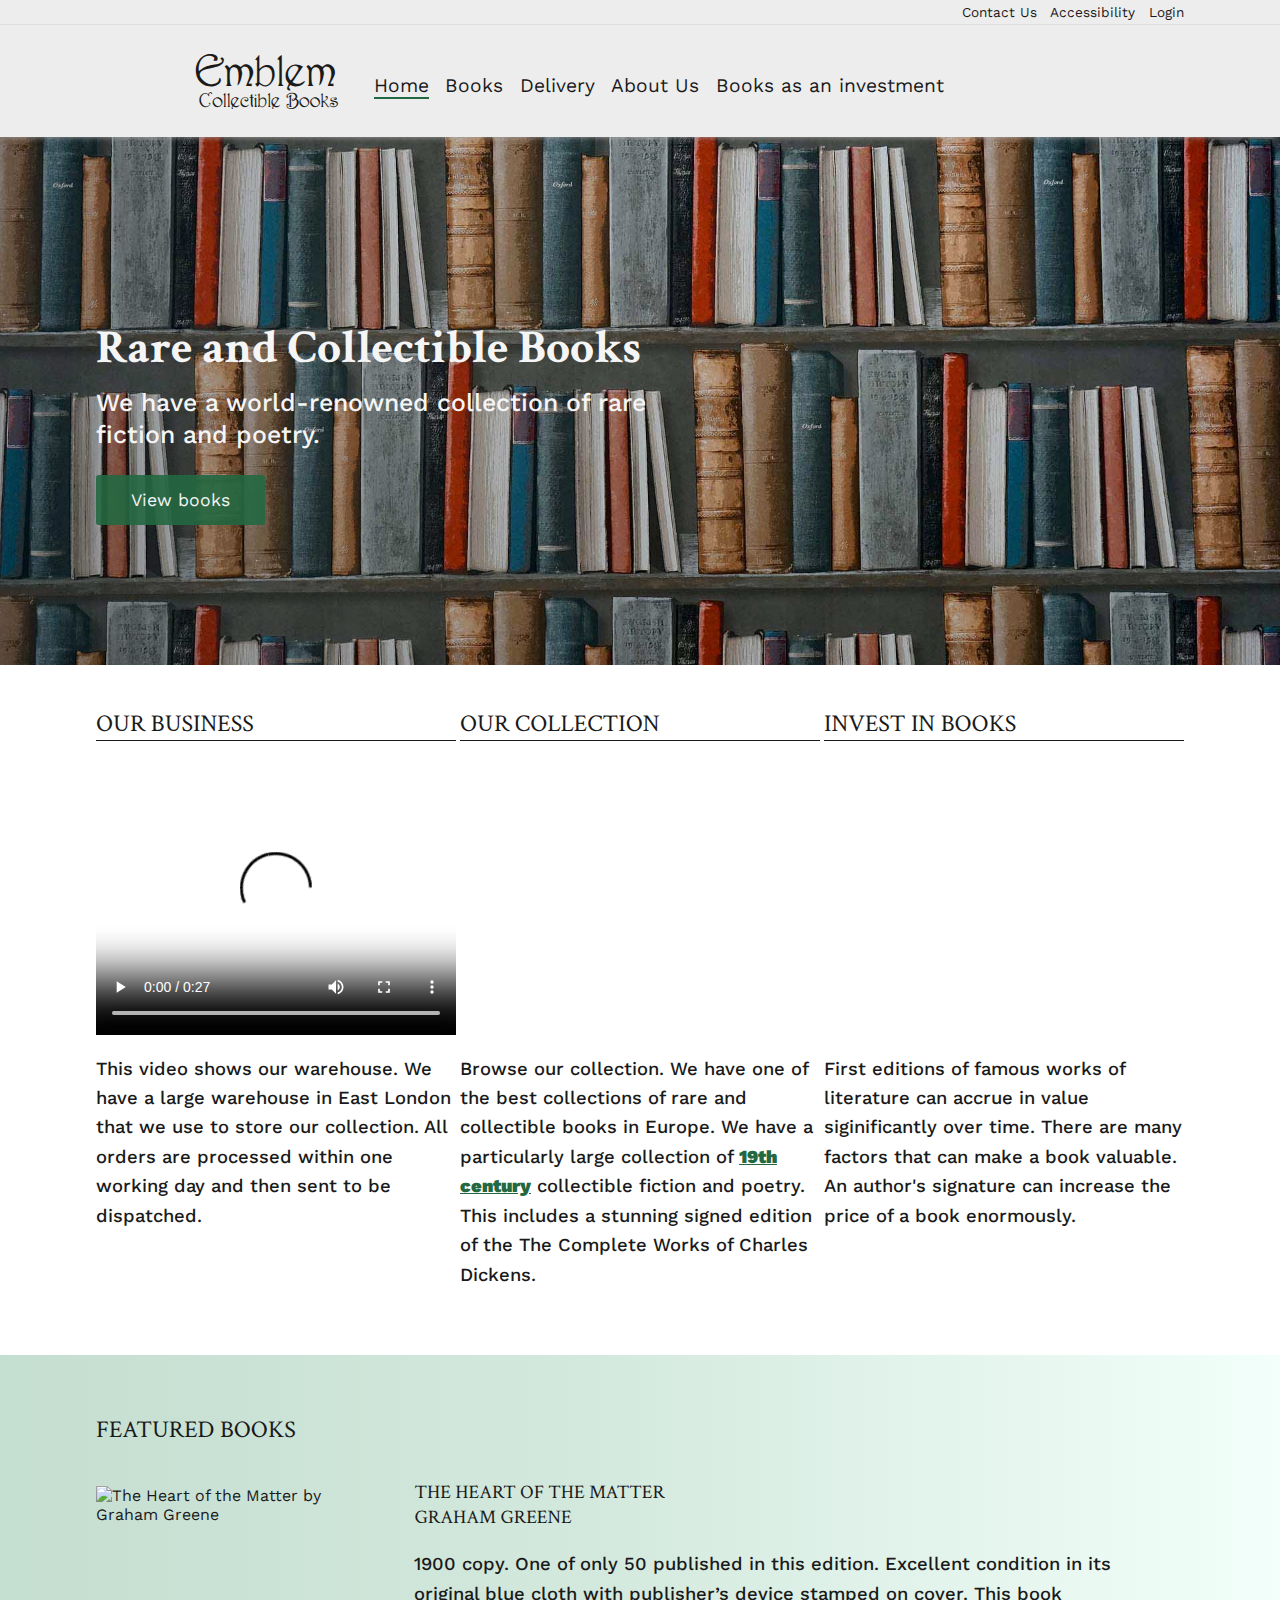
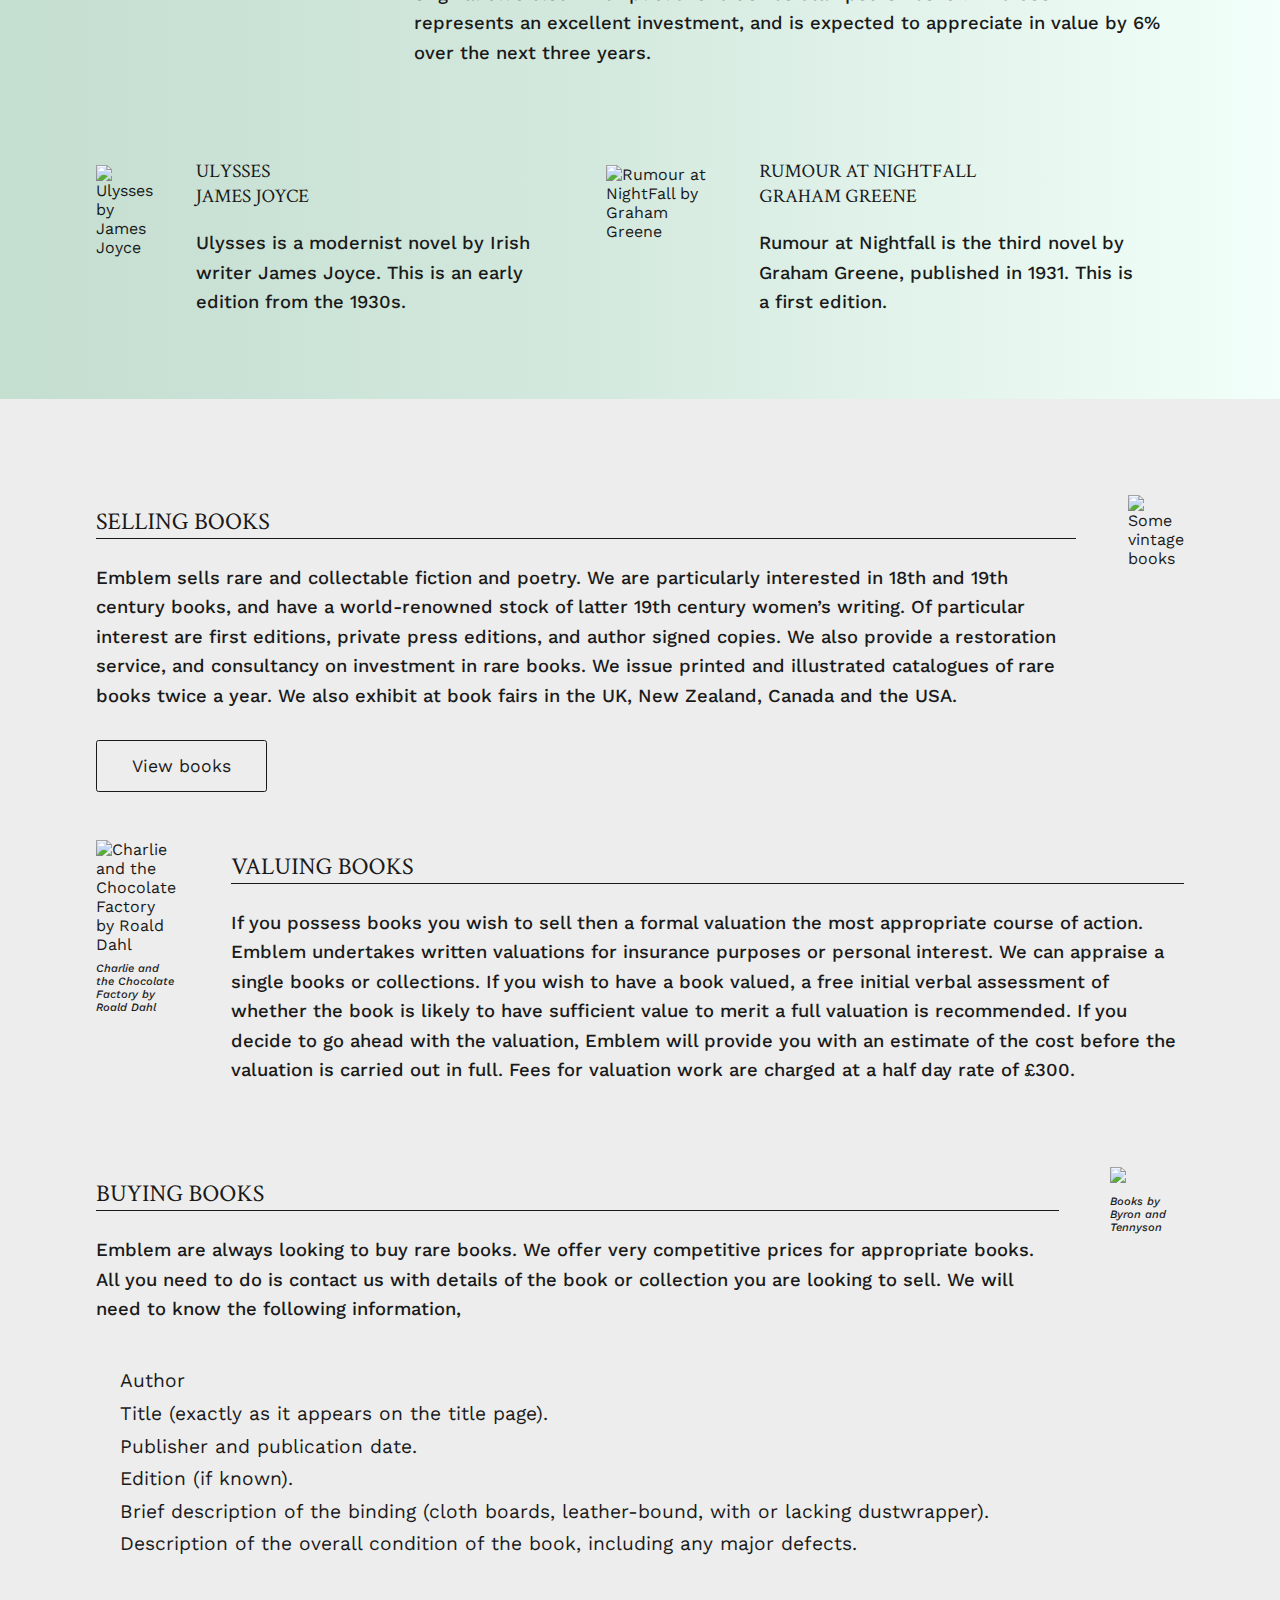
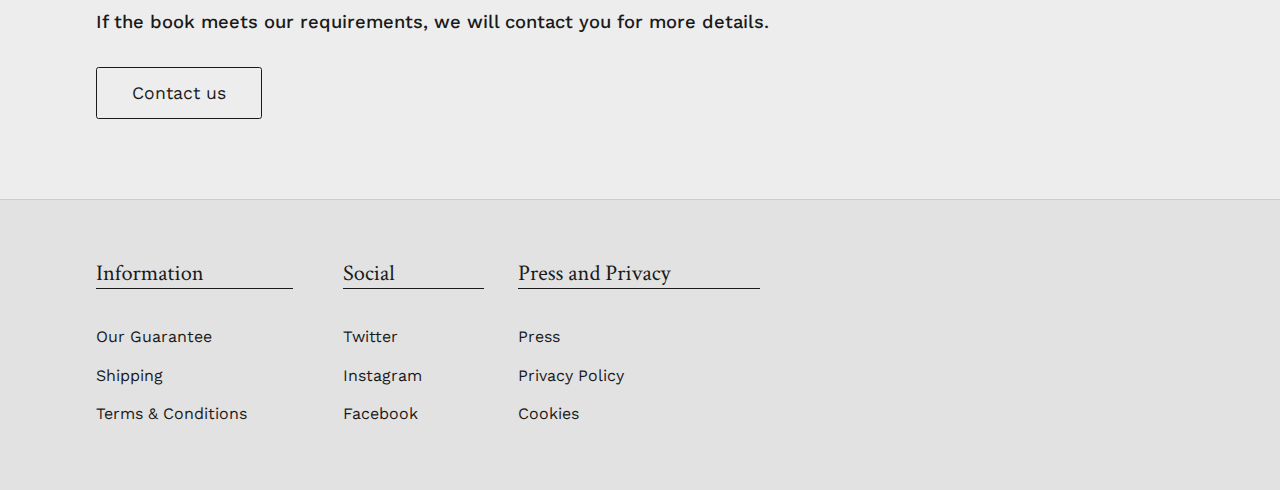
==== commit dfca8921: "add css" ====
--- a/index.html
+++ b/index.html
@@ -56,7 +56,7 @@
                     <p> We have a world-renowned collection
                         of rare fiction and poetry.
                     </p>
-                    <a href="books.html" class="main-button">View books</a>
+                    <a href="books.html" class="main-button" role="button">View books</a>
                 </div>
             </div>
         </div>
@@ -162,7 +162,7 @@
                             catalogues of rare books twice a year. We also exhibit at book fairs in the UK, New Zealand,
                             Canada and the USA.
                         </p>
-                        <a href="books.html" class="main-button dark">View books</a>
+                        <a href="books.html" class="main-button dark" role="button">View books</a>
                     </div>
                     <figure>
                         <img src="./images/home/oldbooks.jpg" alt="Some vintage books">
@@ -206,7 +206,7 @@
 
 
                             <p> If the book meets our requirements, we will contact you for more details.</p>
-                            <a href="contact.html" class="main-button dark">Contact us</a>
+                            <a href="contact.html" class="main-button dark" role="button">Contact us</a>
                     </div>
                     <figure>
                         <img src="./images/home/byron.jpg">
@@ -218,7 +218,7 @@
 
             </div>
         </main>
-        <div class="footercontainer">
+        <div class="container-footer">
             <footer role="contentinfo">
                 <div>
                     <h4>Information</h4>
--- a/css/styles.css
+++ b/css/styles.css
@@ -400,7 +400,7 @@
   line-height: 1.3em;
   color: #f5f5f5;
   margin: .5em 0 .4em 0em;
-  font-size: 1.3em;
+  font-size: 1.55em;
   font-weight: 500;
 
 }
@@ -653,7 +653,7 @@
 /*---------------- Featured book section-------------------------- */
 .container-highlight {
   background: rgb(196, 222, 208);
-  background: linear-gradient(90deg, rgb(196, 222, 208) 0%, rgb(212, 233, 222) 47%, rgb(224, 247, 239) 100%);
+  background:linear-gradient(90deg, rgb(196, 222, 208) 0%, rgb(212, 233, 222) 47%, rgb(242, 255, 250) 100%);
   padding: 3em 0 2em 0;
 }
 
@@ -831,7 +831,7 @@
 }
 
 /* ----------------Footer styles------------------------- */
-.footercontainer {
+.container-footer {
   border-top: 1px solid #cccccc;
   background-color: #e2e2e2;
 
